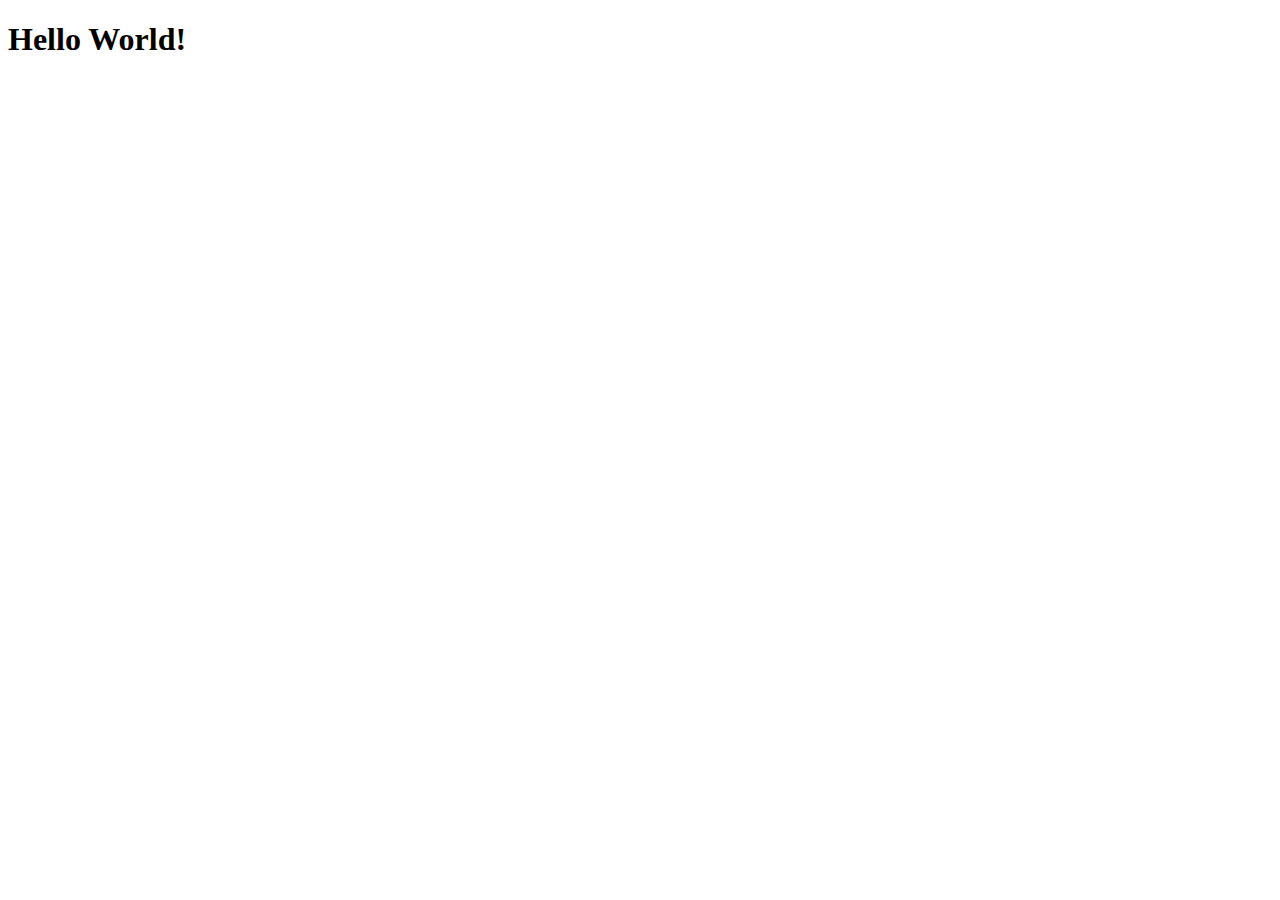
==== index.html @ 60cd67ea "commit pertama bikin sesuai WPU" ====
<!DOCTYPE html>
<html lang="en">
<head>
    <meta charset="UTF-8">
    <meta name="viewport" content="width=device-width, initial-scale=1.0">
    <title>Coba Git Remote</title>
</head>
<body>
    <h1>Hello World!</h1>
</body>
</html>
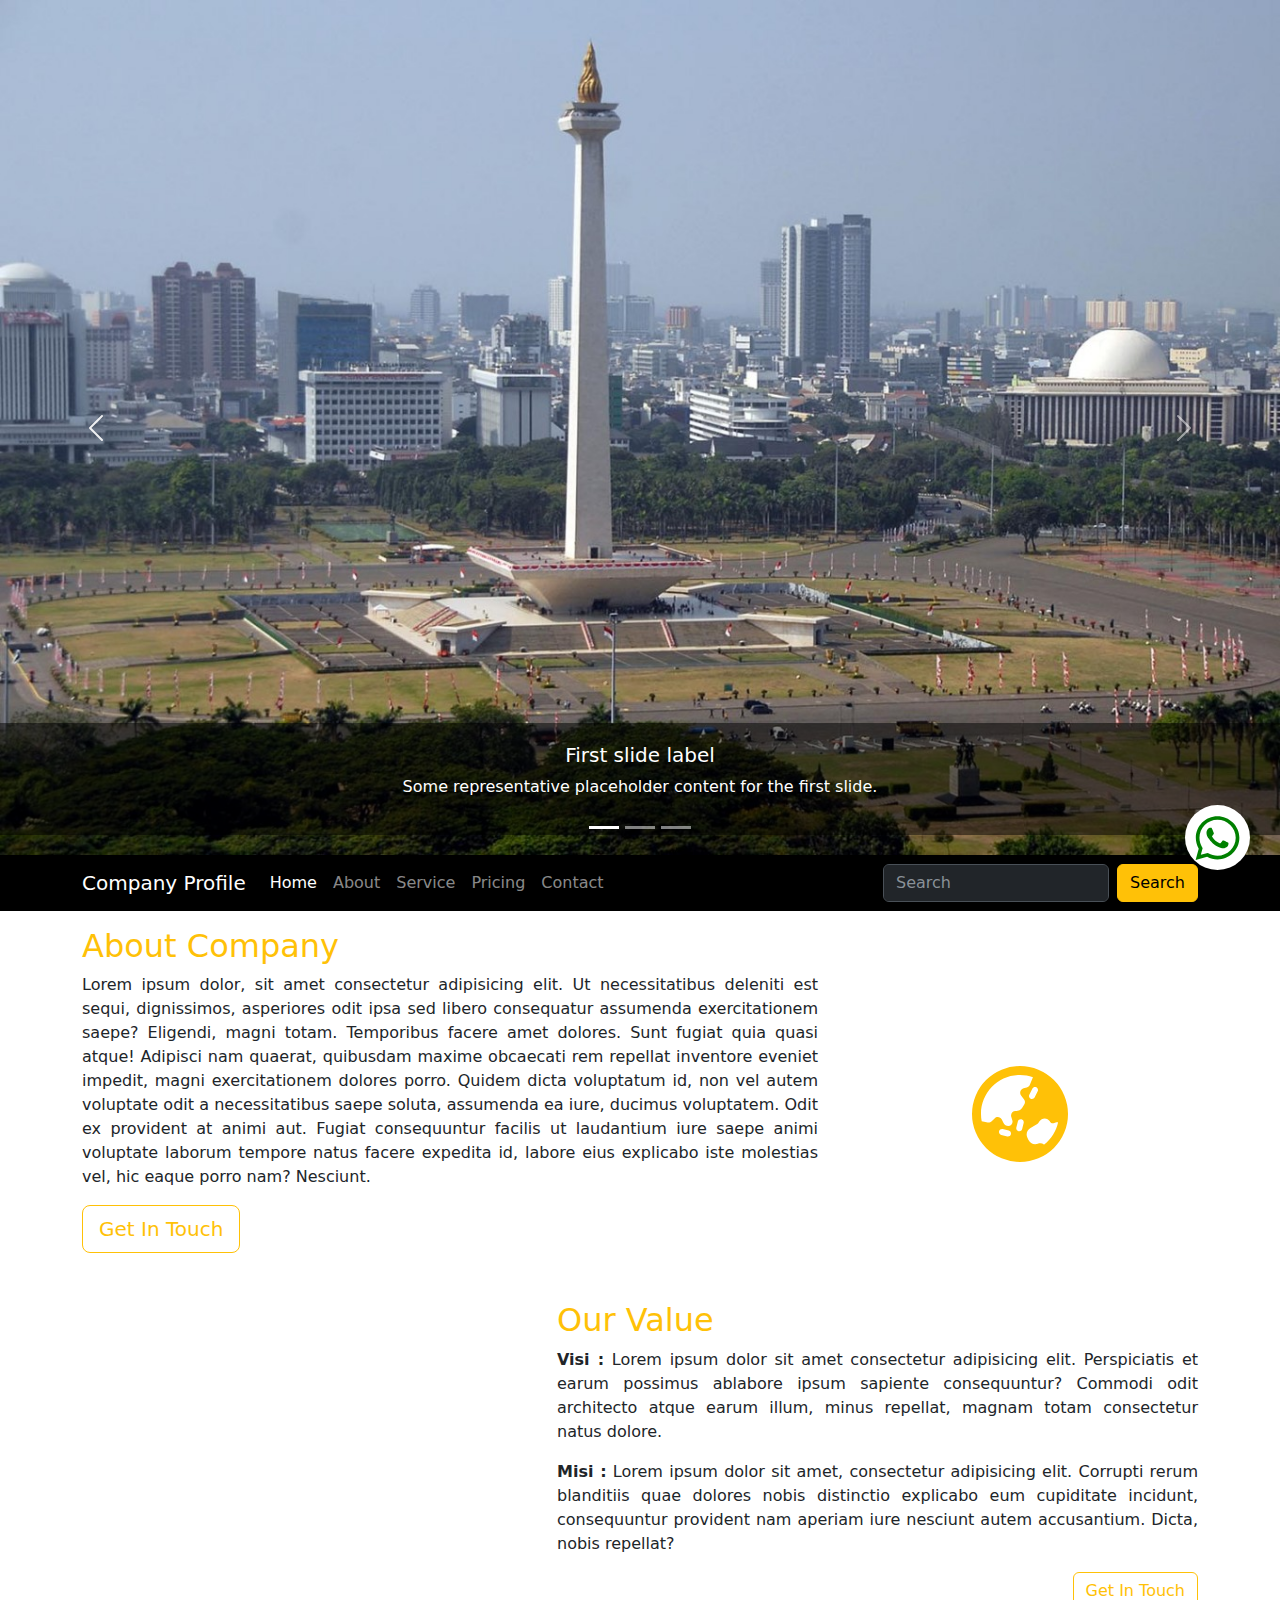
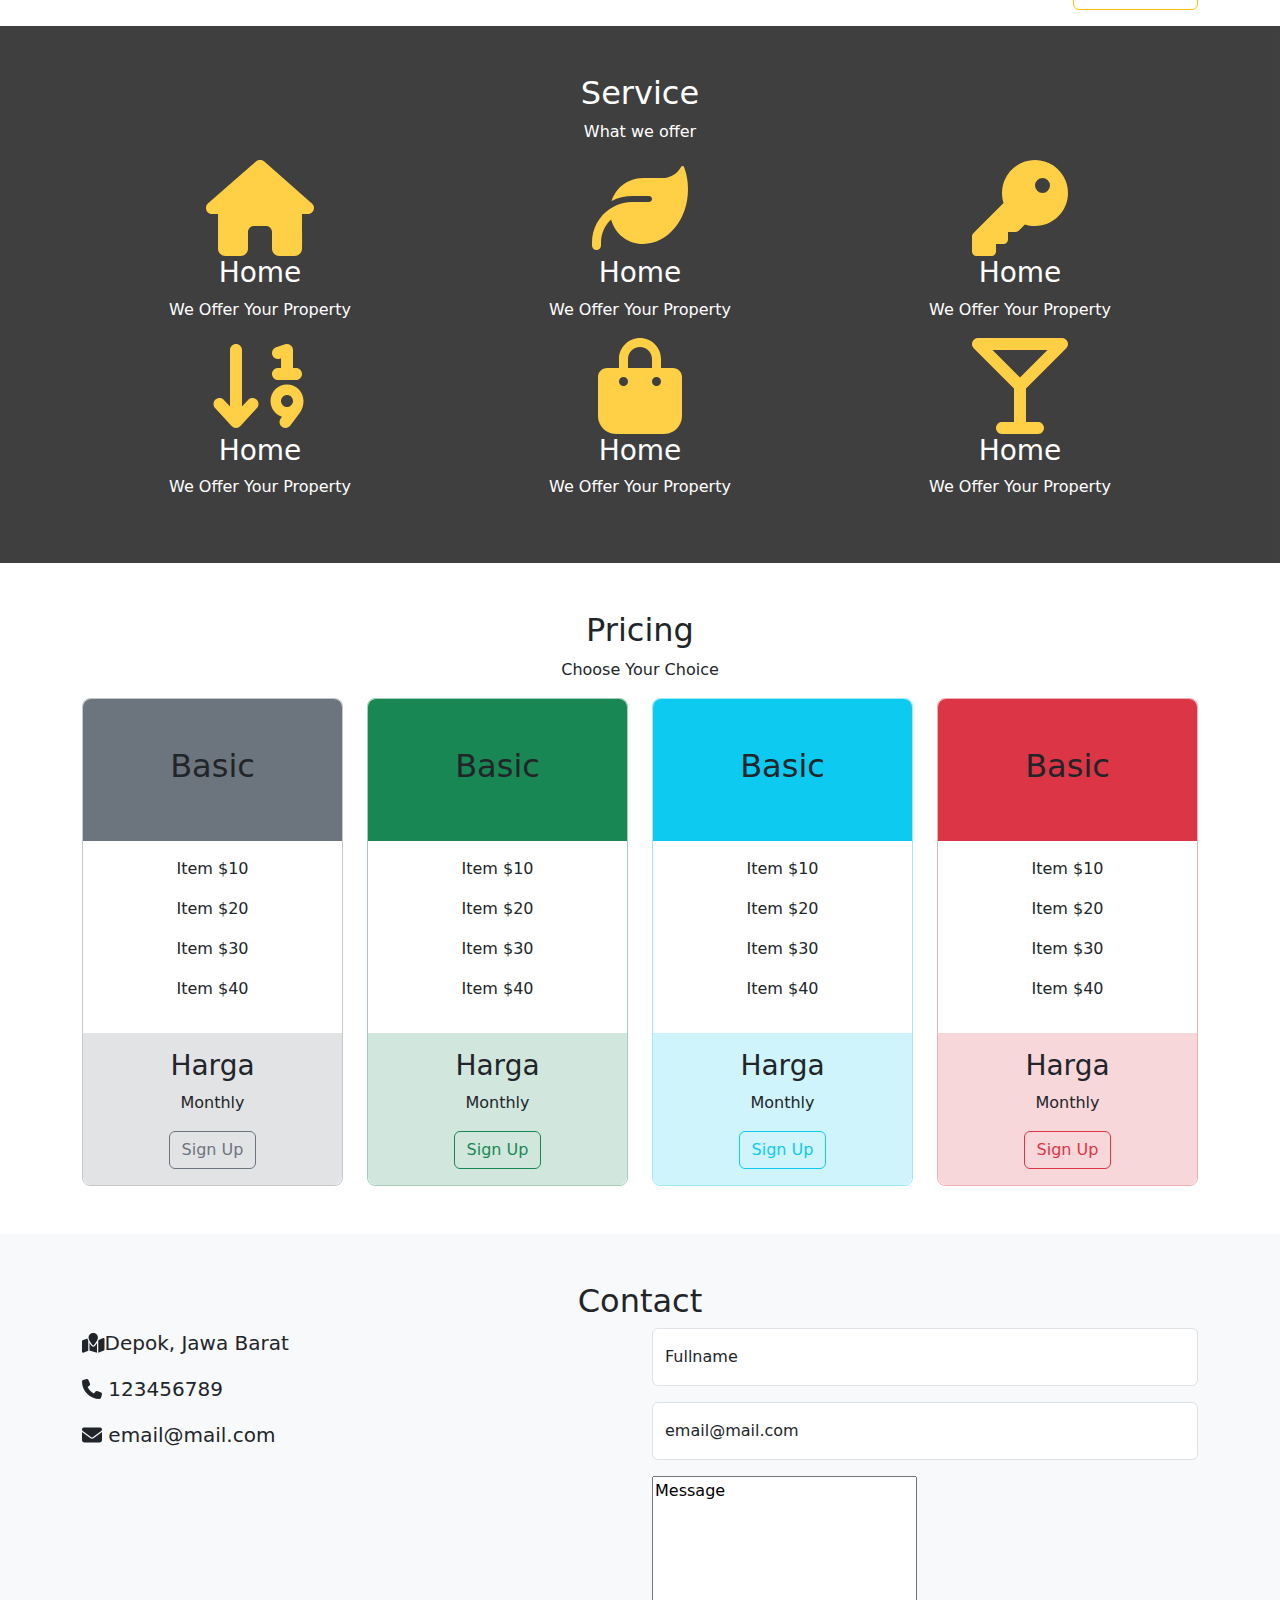
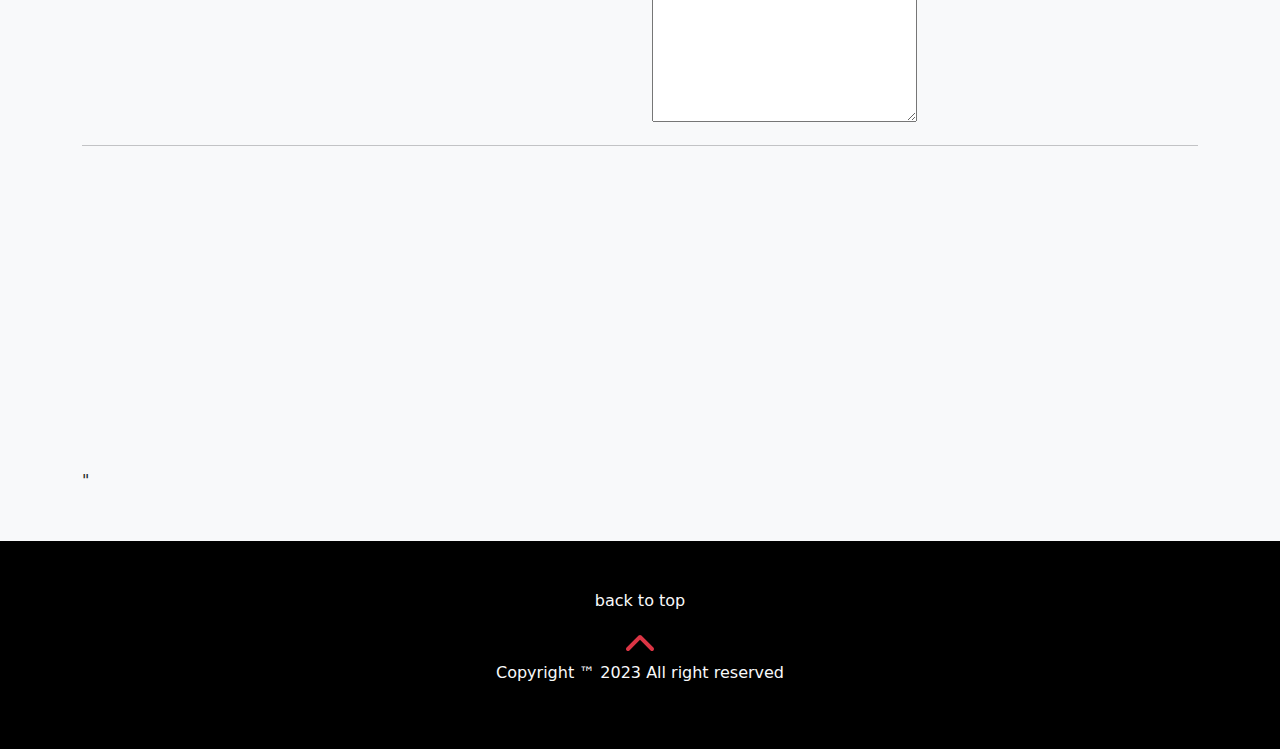
==== commit e46e8a20: "push ganti index.html jadi project 1 di IHT" ====
--- a/index.html
+++ b/index.html
@@ -1,11 +1,382 @@
 <!DOCTYPE html>
 <html lang="en">
+
 <head>
     <meta charset="UTF-8">
     <meta name="viewport" content="width=device-width, initial-scale=1.0">
-    <title>Coba Git Remote</title>
+    <title>Company Profile</title>
+
+    <link rel="shortcup icon" href="img/RC.png" type="image/x-icon">
+
+    <!-- CSS Bootstap -->
+    <link rel="stylesheet" href="css/bootstrap.min.css">
+
+    <!-- CSS Fontawesome -->
+    <link rel="stylesheet" href="css/all.min.css">
+
+    <!-- CSS Manual -->
+    <link rel="stylesheet" href="css/style.css">
+
 </head>
+
 <body>
-    <h1>Hello World!</h1>
+    <!-- Header -->
+    <header id="header"></header>
+    <div id="carouselExampleCaptions" class="carousel slide">
+        <div class="carousel-indicators">
+            <button type="button" data-bs-target="#carouselExampleCaptions" data-bs-slide-to="0" class="active"
+                aria-current="true" aria-label="Slide 1"></button>
+            <button type="button" data-bs-target="#carouselExampleCaptions" data-bs-slide-to="1"
+                aria-label="Slide 2"></button>
+            <button type="button" data-bs-target="#carouselExampleCaptions" data-bs-slide-to="2"
+                aria-label="Slide 3"></button>
+        </div>
+        <div class="carousel-inner">
+            <div class="carousel-item active">
+                <img src="img/1.jpg" class="d-block w-100" alt="Slide Pertama">
+                <div class="carousel-caption d-none d-md-block">
+                    <h5>First slide label</h5>
+                    <p>Some representative placeholder content for the first slide.</p>
+                </div>
+            </div>
+            <div class="carousel-item">
+                <img src="img/2.jpg" class="d-block w-100" alt="Slide Kedua">
+                <div class="carousel-caption d-none d-md-block">
+                    <h5>Second slide label</h5>
+                    <p>Some representative placeholder content for the second slide.</p>
+                </div>
+            </div>
+            <div class="carousel-item">
+                <img src="img/3.jpg" class="d-block w-100" alt="Slide Ketiga">
+                <div class="carousel-caption d-none d-md-block">
+                    <h5>Third slide label</h5>
+                    <p>Some representative placeholder content for the third slide.</p>
+                </div>
+            </div>
+        </div>
+        <button class="carousel-control-prev" type="button" data-bs-target="#carouselExampleCaptions"
+            data-bs-slide="prev">
+            <span class="carousel-control-prev-icon" aria-hidden="true"></span>
+            <span class="visually-hidden">Previous</span>
+        </button>
+        <button class="carousel-control-next" type="button" data-bs-target="#carouselExampleCaptions"
+            data-bs-slide="next">
+            <span class="carousel-control-next-icon" aria-hidden="true"></span>
+            <span class="visually-hidden">Next</span>
+        </button>
+    </div>
+    <!-- End Header -->
+
+    <!-- Navbar -->
+    <nav class="navbar navbar-expand-lg bg-black sticky-top" data-bs-theme="dark">
+        <div class="container">
+            <a class="navbar-brand" href="#">Company Profile</a>
+            <button class="navbar-toggler" type="button" data-bs-toggle="collapse"
+                data-bs-target="#navbarSupportedContent" aria-controls="navbarSupportedContent" aria-expanded="false"
+                aria-label="Toggle navigation">
+                <span class="navbar-toggler-icon"></span>
+            </button>
+            <div class="collapse navbar-collapse" id="navbarSupportedContent">
+                <ul class="navbar-nav me-auto mb-2 mb-lg-0">
+                    <li class="nav-item">
+                        <a class="nav-link active" aria-current="page" href="#">Home</a>
+                    </li>
+                    <li class="nav-item">
+                        <a class="nav-link" href="#about">About</a>
+                    </li>
+                    <li class="nav-item">
+                        <a class="nav-link" href="#service">Service</a>
+                    </li>
+                    <li class="nav-item">
+                        <a class="nav-link" href="#pricing">Pricing</a>
+                    </li>
+                    <li class="nav-item">
+                        <a class="nav-link" href="#">Contact</a>
+                    </li>
+                    <!-- <li class="nav-item dropdown">
+                        <a class="nav-link dropdown-toggle" href="#" role="button" data-bs-toggle="dropdown"
+                            aria-expanded="false">
+                            Dropdown
+                        </a>
+                        <ul class="dropdown-menu">
+                            <li><a class="dropdown-item" href="#">Action</a></li>
+                            <li><a class="dropdown-item" href="#">Another action</a></li>
+                            <li>
+                                <hr class="dropdown-divider">
+                            </li>
+                            <li><a class="dropdown-item" href="#">Something else here</a></li>
+                        </ul>
+                    </li>
+                    <li class="nav-item">
+                        <a class="nav-link disabled">Disabled</a>
+                    </li> -->
+                </ul>
+                <form class="d-flex" role="search">
+                    <input class="form-control me-2" type="search" placeholder="Search" aria-label="Search">
+                    <button class="btn btn-warning" type="submit">Search</button>
+                </form>
+            </div>
+        </div>
+    </nav>
+    <!-- End Navbar -->
+
+    <!-- About -->
+    <section id="about" class="container py-3">
+        <div class="row align-items-center">
+            <div class="col-md-8">
+                <h2 class="text-warning">About Company</h2>
+                <p class="text-justify">
+                    Lorem ipsum dolor, sit amet consectetur adipisicing elit. Ut necessitatibus deleniti est sequi,
+                    dignissimos, asperiores odit ipsa sed libero consequatur assumenda exercitationem saepe? Eligendi,
+                    magni totam. Temporibus facere amet dolores. Sunt fugiat quia quasi atque! Adipisci nam quaerat,
+                    quibusdam maxime obcaecati rem repellat inventore eveniet impedit, magni exercitationem dolores
+                    porro. Quidem dicta voluptatum id, non vel autem voluptate odit a necessitatibus saepe soluta,
+                    assumenda ea iure, ducimus voluptatem. Odit ex provident at animi aut. Fugiat consequuntur facilis
+                    ut laudantium iure saepe animi voluptate laborum tempore natus facere expedita id, labore eius
+                    explicabo iste molestias vel, hic eaque porro nam? Nesciunt.
+                </p>
+                <button class="btn btn-outline-warning btn-lg mb-5">Get In Touch</button>
+            </div>
+            <div class="col-md text-center">
+                <i class="fa-solid fa-globe-asia fa-6x text-warning"></i>
+            </div>
+        </div>
+        <div class="row">
+            <div class="col-md">
+                <iframe width="100%" height="300" src="https://www.youtube.com/embed/mEL6vm1bujc"
+                    title="YouTube video player" frameborder="0"
+                    allow="accelerometer; autoplay; clipboard-write; encrypted-media; gyroscope; picture-in-picture; web-share"
+                    allowfullscreen>
+                </iframe>
+            </div>
+            <div class="col-md-7">
+                <h2 class="text-warning">Our Value</h2>
+                <p class="text-justify">
+                    <b>Visi :</b> Lorem ipsum dolor sit amet consectetur adipisicing elit. Perspiciatis et earum
+                    possimus
+                    ablabore ipsum sapiente consequuntur? Commodi odit architecto atque earum illum, minus repellat,
+                    magnam totam consectetur natus dolore.
+                </p>
+                <p class="text-justify">
+                    <b>Misi :</b> Lorem ipsum dolor sit amet, consectetur adipisicing elit. Corrupti rerum blanditiis
+                    quae
+                    dolores nobis
+                    distinctio explicabo eum cupiditate incidunt, consequuntur provident nam aperiam iure nesciunt autem
+                    accusantium. Dicta, nobis repellat?
+                </p>
+                <button class="btn btn-outline-warning float-end">Get In Touch</button>
+            </div>
+        </div>
+    </section>
+    <!-- End About -->
+
+    <!-- Service -->
+    <section id="service">
+        <div class="container-fluid py-5 bg-black opacity-75 text-white">
+            <div class="container text-center">
+                <h2>Service</h2>
+                <p>What we offer</p>
+                <div class="row">
+                    <div class="col-md">
+                        <i class="fa-solid fa-house fa-6x text-warning"></i>
+                        <h3>Home</h3>
+                        <p>We Offer Your Property</p>
+                    </div>
+                    <div class="col-md">
+                        <i class="fa-solid fa-leaf fa-6x text-warning"></i>
+                        <h3>Home</h3>
+                        <p>We Offer Your Property</p>
+                    </div>
+                    <div class="col-md">
+                        <i class="fa-solid fa-key fa-6x text-warning"></i>
+                        <h3>Home</h3>
+                        <p>We Offer Your Property</p>
+                    </div>
+                </div>
+                <div class="row">
+                    <div class="col-md">
+                        <i class="fa-solid fa-arrow-down-1-9 fa-6x text-warning"></i>
+                        <h3>Home</h3>
+                        <p>We Offer Your Property</p>
+                    </div>
+                    <div class="col-md">
+                        <i class="fa-solid fa-bag-shopping fa-6x text-warning"></i>
+                        <h3>Home</h3>
+                        <p>We Offer Your Property</p>
+                    </div>
+                    <div class="col-md">
+                        <i class="fa-solid fa-glass-martini fa-6x text-warning"></i>
+                        <h3>Home</h3>
+                        <p>We Offer Your Property</p>
+                    </div>
+                </div>
+            </div>
+        </div>
+    </section>
+    <!-- End service -->
+
+    <!-- Pricing -->
+    <section id="pricing" class="container py-5 text-center">
+        <h2>Pricing</h2>
+        <p>Choose Your Choice</p>
+        <div class="row">
+            <div class="col-md">
+                <div class="border border-secondary-subtle border-1 rounded-3">
+                    <div class="py-5 bg-secondary rounded-top-3">
+                        <h2>Basic</h2>
+                    </div>
+                    <div class="py-3">
+                        <p>Item $10</p>
+                        <p>Item $20</p>
+                        <p>Item $30</p>
+                        <p>Item $40</p>
+                    </div>
+                    <div class="py-3 bg-secondary-subtle rounded-bottom-3">
+                        <h3>Harga</h3>
+                        <p>Monthly</p>
+                        <button class="btn btn-outline-secondary">Sign Up</button>
+                    </div>
+                </div>
+            </div>
+            <div class="col-md">
+                <div class="border border-success-subtle border-1 rounded-3">
+                    <div class="py-5 bg-success rounded-top-3">
+                        <h2>Basic</h2>
+                    </div>
+                    <div class="py-3">
+                        <p>Item $10</p>
+                        <p>Item $20</p>
+                        <p>Item $30</p>
+                        <p>Item $40</p>
+                    </div>
+                    <div class="py-3 bg-success-subtle rounded-bottom-3">
+                        <h3>Harga</h3>
+                        <p>Monthly</p>
+                        <button class="btn btn-outline-success">Sign Up</button>
+                    </div>
+                </div>
+            </div>
+            <div class="col-md">
+                <div class="border border-info-subtle border-1 rounded-3">
+                    <div class="py-5 bg-info rounded-top-3">
+                        <h2>Basic</h2>
+                    </div>
+                    <div class="py-3">
+                        <p>Item $10</p>
+                        <p>Item $20</p>
+                        <p>Item $30</p>
+                        <p>Item $40</p>
+                    </div>
+                    <div class="py-3 bg-info-subtle rounded-bottom-3">
+                        <h3>Harga</h3>
+                        <p>Monthly</p>
+                        <button class="btn btn-outline-info">Sign Up</button>
+                    </div>
+                </div>
+            </div>
+            <div class="col-md">
+                <div class="border border-danger-subtle border-1 rounded-3">
+                    <div class="py-5 bg-danger rounded-top-3">
+                        <h2>Basic</h2>
+                    </div>
+                    <div class="py-3">
+                        <p>Item $10</p>
+                        <p>Item $20</p>
+                        <p>Item $30</p>
+                        <p>Item $40</p>
+                    </div>
+                    <div class="py-3 bg-danger-subtle rounded-bottom-3">
+                        <h3>Harga</h3>
+                        <p>Monthly</p>
+                        <button class="btn btn-outline-danger">Sign Up</button>
+                    </div>
+                </div>
+            </div>
+        </div>
+    </section>
+    <!-- End Pricing -->
+
+    <!-- Contact -->
+    <section id="contact" class="container-fluid py-5 bg-body-tertiary">
+        <div class="container">
+            <h2 class="text-center">Contact</h2>
+            <div class="row">
+                <div class="col-md fs-5">
+                    <p><i class="fa-solid fa-map-location fa-1x"></i>Depok, Jawa Barat</p>
+                    <p>
+                        <i class="fa-solid fa-phone fa-1x"></i>
+                        123456789
+                    </p>
+                    <p>
+                        <i class="fa-solid fa-envelope fa-1x"></i>
+                        email@mail.com
+                    </p>
+                    <!-- <div class="form-floating mb-3">
+                        <input type="text" name="fullname" id="fullname" placeholder="Fullname" class="form-control">
+                        <label for="fullname">fullname</label>
+                    </div> -->
+                </div>
+                <div class="col-md">
+                    <div class="row">
+                        <div class="col">
+                            <div class="form-floating mb-3">
+                                <input type="text" name="fullname" id="fullname" placeholder="fullname"
+                                    class="form-control">
+                                <label for="fullname">Fullname</label>
+                            </div>
+                        </div>
+                    </div>
+                
+                    <div class="col">
+                        <div class="form-floating mb-3">
+                            <input type="email" name="email" id="email" placeholder="-" class="form-control">
+                            <label for="email">email@mail.com</label>
+                        </div>
+                    </div>
+                    <textarea name="message" id="message" cols="30" rows="10" placeholder="message">Message</textarea>
+                </div>  
+            </div>
+            <hr>
+            <iframe
+                src="https://www.google.com/maps/embed?pb=!1m18!1m12!1m3!1d3966.813756371067!2d106.83917347473671!3d-6.15569319383144!2m3!1f0!2f0!3f0!3m2!1i1024!2i768!4f13.1!3m3!1m2!1s0x2e69f5eac092e3eb%3A0xbaab03d1e07d43be!2sBadan%20Meteorologi%20Klimatologi%20dan%20Geofisika%20Indonesia!5e0!3m2!1sen!2sid!4v1688972581358!5m2!1sen!2sid"
+                width="100%" height="300" style="border:0;" allowfullscreen="" loading="lazy"
+                referrerpolicy="no-referrer-when-downgrade"></iframe>"
+        </div>
+
+    </section>
+    <!-- End Contact -->
+
+    <!-- Icon WA -->
+    <a href="https://wa.me/6281280427084" target="_blank" class="icon-wa">
+        <i class="fa-brands fa-whatsapp"></i>
+    </a>
+
+    <!-- End Icon WA -->
+
+    <!-- Footer -->
+    <footer id="footer" class="container-fluid bg-black text-light py-5 text-center">
+        <p>back to top</p>
+        <a href="#header">
+            <i class="fa-solid fa-chevron-up fa-2xl text-danger"></i>
+        </a>
+        <p>Copyright &trade; 2023 All right reserved</p>
+    </footer>
+    <!-- End Footer -->
+
+    <!-- JS Query -->
+    <script src="js/jquery.min.js"></script>
+
+    <!-- JS Bootstap -->
+    <script src="js/bootstrap.bundle.min.js"></script>
+
+    <!-- JS Fontawesome -->
+    <script src="js/all.min.js"></script>
+
+
+
+
+    <link rel="stylesheet" href="">
+
 </body>
+
 </html>--- a/css/all.min.css
+++ b/css/all.min.css
@@ -0,0 +1,9 @@
+/*!
+ * Font Awesome Free 6.4.0 by @fontawesome - https://fontawesome.com
+ * License - https://fontawesome.com/license/free (Icons: CC BY 4.0, Fonts: SIL OFL 1.1, Code: MIT License)
+ * Copyright 2023 Fonticons, Inc.
+ */
+.fa{font-family:var(--fa-style-family,"Font Awesome 6 Free");font-weight:var(--fa-style,900)}.fa,.fa-brands,.fa-classic,.fa-regular,.fa-sharp,.fa-solid,.fab,.far,.fas{-moz-osx-font-smoothing:grayscale;-webkit-font-smoothing:antialiased;display:var(--fa-display,inline-block);font-style:normal;font-variant:normal;line-height:1;text-rendering:auto}.fa-classic,.fa-regular,.fa-solid,.far,.fas{font-family:"Font Awesome 6 Free"}.fa-brands,.fab{font-family:"Font Awesome 6 Brands"}.fa-1x{font-size:1em}.fa-2x{font-size:2em}.fa-3x{font-size:3em}.fa-4x{font-size:4em}.fa-5x{font-size:5em}.fa-6x{font-size:6em}.fa-7x{font-size:7em}.fa-8x{font-size:8em}.fa-9x{font-size:9em}.fa-10x{font-size:10em}.fa-2xs{font-size:.625em;line-height:.1em;vertical-align:.225em}.fa-xs{font-size:.75em;line-height:.08333em;vertical-align:.125em}.fa-sm{font-size:.875em;line-height:.07143em;vertical-align:.05357em}.fa-lg{font-size:1.25em;line-height:.05em;vertical-align:-.075em}.fa-xl{font-size:1.5em;line-height:.04167em;vertical-align:-.125em}.fa-2xl{font-size:2em;line-height:.03125em;vertical-align:-.1875em}.fa-fw{text-align:center;width:1.25em}.fa-ul{list-style-type:none;margin-left:var(--fa-li-margin,2.5em);padding-left:0}.fa-ul>li{position:relative}.fa-li{left:calc(var(--fa-li-width, 2em)*-1);position:absolute;text-align:center;width:var(--fa-li-width,2em);line-height:inherit}.fa-border{border-radius:var(--fa-border-radius,.1em);border:var(--fa-border-width,.08em) var(--fa-border-style,solid) var(--fa-border-color,#eee);padding:var(--fa-border-padding,.2em .25em .15em)}.fa-pull-left{float:left;margin-right:var(--fa-pull-margin,.3em)}.fa-pull-right{float:right;margin-left:var(--fa-pull-margin,.3em)}.fa-beat{-webkit-animation-name:fa-beat;animation-name:fa-beat;-webkit-animation-delay:var(--fa-animation-delay,0s);animation-delay:var(--fa-animation-delay,0s);-webkit-animation-direction:var(--fa-animation-direction,normal);animation-direction:var(--fa-animation-direction,normal);-webkit-animation-duration:var(--fa-animation-duration,1s);animation-duration:var(--fa-animation-duration,1s);-webkit-animation-iteration-count:var(--fa-animation-iteration-count,infinite);animation-iteration-count:var(--fa-animation-iteration-count,infinite);-webkit-animation-timing-function:var(--fa-animation-timing,ease-in-out);animation-timing-function:var(--fa-animation-timing,ease-in-out)}.fa-bounce{-webkit-animation-name:fa-bounce;animation-name:fa-bounce;-webkit-animation-delay:var(--fa-animation-delay,0s);animation-delay:var(--fa-animation-delay,0s);-webkit-animation-direction:var(--fa-animation-direction,normal);animation-direction:var(--fa-animation-direction,normal);-webkit-animation-duration:var(--fa-animation-duration,1s);animation-duration:var(--fa-animation-duration,1s);-webkit-animation-iteration-count:var(--fa-animation-iteration-count,infinite);animation-iteration-count:var(--fa-animation-iteration-count,infinite);-webkit-animation-timing-function:var(--fa-animation-timing,cubic-bezier(.28,.84,.42,1));animation-timing-function:var(--fa-animation-timing,cubic-bezier(.28,.84,.42,1))}.fa-fade{-webkit-animation-name:fa-fade;animation-name:fa-fade;-webkit-animation-iteration-count:var(--fa-animation-iteration-count,infinite);animation-iteration-count:var(--fa-animation-iteration-count,infinite);-webkit-animation-timing-function:var(--fa-animation-timing,cubic-bezier(.4,0,.6,1));animation-timing-function:var(--fa-animation-timing,cubic-bezier(.4,0,.6,1))}.fa-beat-fade,.fa-fade{-webkit-animation-delay:var(--fa-animation-delay,0s);animation-delay:var(--fa-animation-delay,0s);-webkit-animation-direction:var(--fa-animation-direction,normal);animation-direction:var(--fa-animation-direction,normal);-webkit-animation-duration:var(--fa-animation-duration,1s);animation-duration:var(--fa-animation-duration,1s)}.fa-beat-fade{-webkit-animation-name:fa-beat-fade;animation-name:fa-beat-fade;-webkit-animation-iteration-count:var(--fa-animation-iteration-count,infinite);animation-iteration-count:var(--fa-animation-iteration-count,infinite);-webkit-animation-timing-function:var(--fa-animation-timing,cubic-bezier(.4,0,.6,1));animation-timing-function:var(--fa-animation-timing,cubic-bezier(.4,0,.6,1))}.fa-flip{-webkit-animation-name:fa-flip;animation-name:fa-flip;-webkit-animation-delay:var(--fa-animation-delay,0s);animation-delay:var(--fa-animation-delay,0s);-webkit-animation-direction:var(--fa-animation-direction,normal);animation-direction:var(--fa-animation-direction,normal);-webkit-animation-duration:var(--fa-animation-duration,1s);animation-duration:var(--fa-animation-duration,1s);-webkit-animation-iteration-count:var(--fa-animation-iteration-count,infinite);animation-iteration-count:var(--fa-animation-iteration-count,infinite);-webkit-animation-timing-function:var(--fa-animation-timing,ease-in-out);animation-timing-function:var(--fa-animation-timing,ease-in-out)}.fa-shake{-webkit-animation-name:fa-shake;animation-name:fa-shake;-webkit-animation-duration:var(--fa-animation-duration,1s);animation-duration:var(--fa-animation-duration,1s);-webkit-animation-iteration-count:var(--fa-animation-iteration-count,infinite);animation-iteration-count:var(--fa-animation-iteration-count,infinite);-webkit-animation-timing-function:var(--fa-animation-timing,linear);animation-timing-function:var(--fa-animation-timing,linear)}.fa-shake,.fa-spin{-webkit-animation-delay:var(--fa-animation-delay,0s);animation-delay:var(--fa-animation-delay,0s);-webkit-animation-direction:var(--fa-animation-direction,normal);animation-direction:var(--fa-animation-direction,normal)}.fa-spin{-webkit-animation-name:fa-spin;animation-name:fa-spin;-webkit-animation-duration:var(--fa-animation-duration,2s);animation-duration:var(--fa-animation-duration,2s);-webkit-animation-iteration-count:var(--fa-animation-iteration-count,infinite);animation-iteration-count:var(--fa-animation-iteration-count,infinite);-webkit-animation-timing-function:var(--fa-animation-timing,linear);animation-timing-function:var(--fa-animation-timing,linear)}.fa-spin-reverse{--fa-animation-direction:reverse}.fa-pulse,.fa-spin-pulse{-webkit-animation-name:fa-spin;animation-name:fa-spin;-webkit-animation-direction:var(--fa-animation-direction,normal);animation-direction:var(--fa-animation-direction,normal);-webkit-animation-duration:var(--fa-animation-duration,1s);animation-duration:var(--fa-animation-duration,1s);-webkit-animation-iteration-count:var(--fa-animation-iteration-count,infinite);animation-iteration-count:var(--fa-animation-iteration-count,infinite);-webkit-animation-timing-function:var(--fa-animation-timing,steps(8));animation-timing-function:var(--fa-animation-timing,steps(8))}@media (prefers-reduced-motion:reduce){.fa-beat,.fa-beat-fade,.fa-bounce,.fa-fade,.fa-flip,.fa-pulse,.fa-shake,.fa-spin,.fa-spin-pulse{-webkit-animation-delay:-1ms;animation-delay:-1ms;-webkit-animation-duration:1ms;animation-duration:1ms;-webkit-animation-iteration-count:1;animation-iteration-count:1;-webkit-transition-delay:0s;transition-delay:0s;-webkit-transition-duration:0s;transition-duration:0s}}@-webkit-keyframes fa-beat{0%,90%{-webkit-transform:scale(1);transform:scale(1)}45%{-webkit-transform:scale(var(--fa-beat-scale,1.25));transform:scale(var(--fa-beat-scale,1.25))}}@keyframes fa-beat{0%,90%{-webkit-transform:scale(1);transform:scale(1)}45%{-webkit-transform:scale(var(--fa-beat-scale,1.25));transform:scale(var(--fa-beat-scale,1.25))}}@-webkit-keyframes fa-bounce{0%{-webkit-transform:scale(1) translateY(0);transform:scale(1) translateY(0)}10%{-webkit-transform:scale(var(--fa-bounce-start-scale-x,1.1),var(--fa-bounce-start-scale-y,.9)) translateY(0);transform:scale(var(--fa-bounce-start-scale-x,1.1),var(--fa-bounce-start-scale-y,.9)) translateY(0)}30%{-webkit-transform:scale(var(--fa-bounce-jump-scale-x,.9),var(--fa-bounce-jump-scale-y,1.1)) translateY(var(--fa-bounce-height,-.5em));transform:scale(var(--fa-bounce-jump-scale-x,.9),var(--fa-bounce-jump-scale-y,1.1)) translateY(var(--fa-bounce-height,-.5em))}50%{-webkit-transform:scale(var(--fa-bounce-land-scale-x,1.05),var(--fa-bounce-land-scale-y,.95)) translateY(0);transform:scale(var(--fa-bounce-land-scale-x,1.05),var(--fa-bounce-land-scale-y,.95)) translateY(0)}57%{-webkit-transform:scale(1) translateY(var(--fa-bounce-rebound,-.125em));transform:scale(1) translateY(var(--fa-bounce-rebound,-.125em))}64%{-webkit-transform:scale(1) translateY(0);transform:scale(1) translateY(0)}to{-webkit-transform:scale(1) translateY(0);transform:scale(1) translateY(0)}}@keyframes fa-bounce{0%{-webkit-transform:scale(1) translateY(0);transform:scale(1) translateY(0)}10%{-webkit-transform:scale(var(--fa-bounce-start-scale-x,1.1),var(--fa-bounce-start-scale-y,.9)) translateY(0);transform:scale(var(--fa-bounce-start-scale-x,1.1),var(--fa-bounce-start-scale-y,.9)) translateY(0)}30%{-webkit-transform:scale(var(--fa-bounce-jump-scale-x,.9),var(--fa-bounce-jump-scale-y,1.1)) translateY(var(--fa-bounce-height,-.5em));transform:scale(var(--fa-bounce-jump-scale-x,.9),var(--fa-bounce-jump-scale-y,1.1)) translateY(var(--fa-bounce-height,-.5em))}50%{-webkit-transform:scale(var(--fa-bounce-land-scale-x,1.05),var(--fa-bounce-land-scale-y,.95)) translateY(0);transform:scale(var(--fa-bounce-land-scale-x,1.05),var(--fa-bounce-land-scale-y,.95)) translateY(0)}57%{-webkit-transform:scale(1) translateY(var(--fa-bounce-rebound,-.125em));transform:scale(1) translateY(var(--fa-bounce-rebound,-.125em))}64%{-webkit-transform:scale(1) translateY(0);transform:scale(1) translateY(0)}to{-webkit-transform:scale(1) translateY(0);transform:scale(1) translateY(0)}}@-webkit-keyframes fa-fade{50%{opacity:var(--fa-fade-opacity,.4)}}@keyframes fa-fade{50%{opacity:var(--fa-fade-opacity,.4)}}@-webkit-keyframes fa-beat-fade{0%,to{opacity:var(--fa-beat-fade-opacity,.4);-webkit-transform:scale(1);transform:scale(1)}50%{opacity:1;-webkit-transform:scale(var(--fa-beat-fade-scale,1.125));transform:scale(var(--fa-beat-fade-scale,1.125))}}@keyframes fa-beat-fade{0%,to{opacity:var(--fa-beat-fade-opacity,.4);-webkit-transform:scale(1);transform:scale(1)}50%{opacity:1;-webkit-transform:scale(var(--fa-beat-fade-scale,1.125));transform:scale(var(--fa-beat-fade-scale,1.125))}}@-webkit-keyframes fa-flip{50%{-webkit-transform:rotate3d(var(--fa-flip-x,0),var(--fa-flip-y,1),var(--fa-flip-z,0),var(--fa-flip-angle,-180deg));transform:rotate3d(var(--fa-flip-x,0),var(--fa-flip-y,1),var(--fa-flip-z,0),var(--fa-flip-angle,-180deg))}}@keyframes fa-flip{50%{-webkit-transform:rotate3d(var(--fa-flip-x,0),var(--fa-flip-y,1),var(--fa-flip-z,0),var(--fa-flip-angle,-180deg));transform:rotate3d(var(--fa-flip-x,0),var(--fa-flip-y,1),var(--fa-flip-z,0),var(--fa-flip-angle,-180deg))}}@-webkit-keyframes fa-shake{0%{-webkit-transform:rotate(-15deg);transform:rotate(-15deg)}4%{-webkit-transform:rotate(15deg);transform:rotate(15deg)}8%,24%{-webkit-transform:rotate(-18deg);transform:rotate(-18deg)}12%,28%{-webkit-transform:rotate(18deg);transform:rotate(18deg)}16%{-webkit-transform:rotate(-22deg);transform:rotate(-22deg)}20%{-webkit-transform:rotate(22deg);transform:rotate(22deg)}32%{-webkit-transform:rotate(-12deg);transform:rotate(-12deg)}36%{-webkit-transform:rotate(12deg);transform:rotate(12deg)}40%,to{-webkit-transform:rotate(0deg);transform:rotate(0deg)}}@keyframes fa-shake{0%{-webkit-transform:rotate(-15deg);transform:rotate(-15deg)}4%{-webkit-transform:rotate(15deg);transform:rotate(15deg)}8%,24%{-webkit-transform:rotate(-18deg);transform:rotate(-18deg)}12%,28%{-webkit-transform:rotate(18deg);transform:rotate(18deg)}16%{-webkit-transform:rotate(-22deg);transform:rotate(-22deg)}20%{-webkit-transform:rotate(22deg);transform:rotate(22deg)}32%{-webkit-transform:rotate(-12deg);transform:rotate(-12deg)}36%{-webkit-transform:rotate(12deg);transform:rotate(12deg)}40%,to{-webkit-transform:rotate(0deg);transform:rotate(0deg)}}@-webkit-keyframes fa-spin{0%{-webkit-transform:rotate(0deg);transform:rotate(0deg)}to{-webkit-transform:rotate(1turn);transform:rotate(1turn)}}@keyframes fa-spin{0%{-webkit-transform:rotate(0deg);transform:rotate(0deg)}to{-webkit-transform:rotate(1turn);transform:rotate(1turn)}}.fa-rotate-90{-webkit-transform:rotate(90deg);transform:rotate(90deg)}.fa-rotate-180{-webkit-transform:rotate(180deg);transform:rotate(180deg)}.fa-rotate-270{-webkit-transform:rotate(270deg);transform:rotate(270deg)}.fa-flip-horizontal{-webkit-transform:scaleX(-1);transform:scaleX(-1)}.fa-flip-vertical{-webkit-transform:scaleY(-1);transform:scaleY(-1)}.fa-flip-both,.fa-flip-horizontal.fa-flip-vertical{-webkit-transform:scale(-1);transform:scale(-1)}.fa-rotate-by{-webkit-transform:rotate(var(--fa-rotate-angle,none));transform:rotate(var(--fa-rotate-angle,none))}.fa-stack{display:inline-block;height:2em;line-height:2em;position:relative;vertical-align:middle;width:2.5em}.fa-stack-1x,.fa-stack-2x{left:0;position:absolute;text-align:center;width:100%;z-index:var(--fa-stack-z-index,auto)}.fa-stack-1x{line-height:inherit}.fa-stack-2x{font-size:2em}.fa-inverse{color:var(--fa-inverse,#fff)}
+
+.fa-0:before{content:"\30"}.fa-1:before{content:"\31"}.fa-2:before{content:"\32"}.fa-3:before{content:"\33"}.fa-4:before{content:"\34"}.fa-5:before{content:"\35"}.fa-6:before{content:"\36"}.fa-7:before{content:"\37"}.fa-8:before{content:"\38"}.fa-9:before{content:"\39"}.fa-fill-drip:before{content:"\f576"}.fa-arrows-to-circle:before{content:"\e4bd"}.fa-chevron-circle-right:before,.fa-circle-chevron-right:before{content:"\f138"}.fa-at:before{content:"\40"}.fa-trash-alt:before,.fa-trash-can:before{content:"\f2ed"}.fa-text-height:before{content:"\f034"}.fa-user-times:before,.fa-user-xmark:before{content:"\f235"}.fa-stethoscope:before{content:"\f0f1"}.fa-comment-alt:before,.fa-message:before{content:"\f27a"}.fa-info:before{content:"\f129"}.fa-compress-alt:before,.fa-down-left-and-up-right-to-center:before{content:"\f422"}.fa-explosion:before{content:"\e4e9"}.fa-file-alt:before,.fa-file-lines:before,.fa-file-text:before{content:"\f15c"}.fa-wave-square:before{content:"\f83e"}.fa-ring:before{content:"\f70b"}.fa-building-un:before{content:"\e4d9"}.fa-dice-three:before{content:"\f527"}.fa-calendar-alt:before,.fa-calendar-days:before{content:"\f073"}.fa-anchor-circle-check:before{content:"\e4aa"}.fa-building-circle-arrow-right:before{content:"\e4d1"}.fa-volleyball-ball:before,.fa-volleyball:before{content:"\f45f"}.fa-arrows-up-to-line:before{content:"\e4c2"}.fa-sort-desc:before,.fa-sort-down:before{content:"\f0dd"}.fa-circle-minus:before,.fa-minus-circle:before{content:"\f056"}.fa-door-open:before{content:"\f52b"}.fa-right-from-bracket:before,.fa-sign-out-alt:before{content:"\f2f5"}.fa-atom:before{content:"\f5d2"}.fa-soap:before{content:"\e06e"}.fa-heart-music-camera-bolt:before,.fa-icons:before{content:"\f86d"}.fa-microphone-alt-slash:before,.fa-microphone-lines-slash:before{content:"\f539"}.fa-bridge-circle-check:before{content:"\e4c9"}.fa-pump-medical:before{content:"\e06a"}.fa-fingerprint:before{content:"\f577"}.fa-hand-point-right:before{content:"\f0a4"}.fa-magnifying-glass-location:before,.fa-search-location:before{content:"\f689"}.fa-forward-step:before,.fa-step-forward:before{content:"\f051"}.fa-face-smile-beam:before,.fa-smile-beam:before{content:"\f5b8"}.fa-flag-checkered:before{content:"\f11e"}.fa-football-ball:before,.fa-football:before{content:"\f44e"}.fa-school-circle-exclamation:before{content:"\e56c"}.fa-crop:before{content:"\f125"}.fa-angle-double-down:before,.fa-angles-down:before{content:"\f103"}.fa-users-rectangle:before{content:"\e594"}.fa-people-roof:before{content:"\e537"}.fa-people-line:before{content:"\e534"}.fa-beer-mug-empty:before,.fa-beer:before{content:"\f0fc"}.fa-diagram-predecessor:before{content:"\e477"}.fa-arrow-up-long:before,.fa-long-arrow-up:before{content:"\f176"}.fa-burn:before,.fa-fire-flame-simple:before{content:"\f46a"}.fa-male:before,.fa-person:before{content:"\f183"}.fa-laptop:before{content:"\f109"}.fa-file-csv:before{content:"\f6dd"}.fa-menorah:before{content:"\f676"}.fa-truck-plane:before{content:"\e58f"}.fa-record-vinyl:before{content:"\f8d9"}.fa-face-grin-stars:before,.fa-grin-stars:before{content:"\f587"}.fa-bong:before{content:"\f55c"}.fa-pastafarianism:before,.fa-spaghetti-monster-flying:before{content:"\f67b"}.fa-arrow-down-up-across-line:before{content:"\e4af"}.fa-spoon:before,.fa-utensil-spoon:before{content:"\f2e5"}.fa-jar-wheat:before{content:"\e517"}.fa-envelopes-bulk:before,.fa-mail-bulk:before{content:"\f674"}.fa-file-circle-exclamation:before{content:"\e4eb"}.fa-circle-h:before,.fa-hospital-symbol:before{content:"\f47e"}.fa-pager:before{content:"\f815"}.fa-address-book:before,.fa-contact-book:before{content:"\f2b9"}.fa-strikethrough:before{content:"\f0cc"}.fa-k:before{content:"\4b"}.fa-landmark-flag:before{content:"\e51c"}.fa-pencil-alt:before,.fa-pencil:before{content:"\f303"}.fa-backward:before{content:"\f04a"}.fa-caret-right:before{content:"\f0da"}.fa-comments:before{content:"\f086"}.fa-file-clipboard:before,.fa-paste:before{content:"\f0ea"}.fa-code-pull-request:before{content:"\e13c"}.fa-clipboard-list:before{content:"\f46d"}.fa-truck-loading:before,.fa-truck-ramp-box:before{content:"\f4de"}.fa-user-check:before{content:"\f4fc"}.fa-vial-virus:before{content:"\e597"}.fa-sheet-plastic:before{content:"\e571"}.fa-blog:before{content:"\f781"}.fa-user-ninja:before{content:"\f504"}.fa-person-arrow-up-from-line:before{content:"\e539"}.fa-scroll-torah:before,.fa-torah:before{content:"\f6a0"}.fa-broom-ball:before,.fa-quidditch-broom-ball:before,.fa-quidditch:before{content:"\f458"}.fa-toggle-off:before{content:"\f204"}.fa-archive:before,.fa-box-archive:before{content:"\f187"}.fa-person-drowning:before{content:"\e545"}.fa-arrow-down-9-1:before,.fa-sort-numeric-desc:before,.fa-sort-numeric-down-alt:before{content:"\f886"}.fa-face-grin-tongue-squint:before,.fa-grin-tongue-squint:before{content:"\f58a"}.fa-spray-can:before{content:"\f5bd"}.fa-truck-monster:before{content:"\f63b"}.fa-w:before{content:"\57"}.fa-earth-africa:before,.fa-globe-africa:before{content:"\f57c"}.fa-rainbow:before{content:"\f75b"}.fa-circle-notch:before{content:"\f1ce"}.fa-tablet-alt:before,.fa-tablet-screen-button:before{content:"\f3fa"}.fa-paw:before{content:"\f1b0"}.fa-cloud:before{content:"\f0c2"}.fa-trowel-bricks:before{content:"\e58a"}.fa-face-flushed:before,.fa-flushed:before{content:"\f579"}.fa-hospital-user:before{content:"\f80d"}.fa-tent-arrow-left-right:before{content:"\e57f"}.fa-gavel:before,.fa-legal:before{content:"\f0e3"}.fa-binoculars:before{content:"\f1e5"}.fa-microphone-slash:before{content:"\f131"}.fa-box-tissue:before{content:"\e05b"}.fa-motorcycle:before{content:"\f21c"}.fa-bell-concierge:before,.fa-concierge-bell:before{content:"\f562"}.fa-pen-ruler:before,.fa-pencil-ruler:before{content:"\f5ae"}.fa-people-arrows-left-right:before,.fa-people-arrows:before{content:"\e068"}.fa-mars-and-venus-burst:before{content:"\e523"}.fa-caret-square-right:before,.fa-square-caret-right:before{content:"\f152"}.fa-cut:before,.fa-scissors:before{content:"\f0c4"}.fa-sun-plant-wilt:before{content:"\e57a"}.fa-toilets-portable:before{content:"\e584"}.fa-hockey-puck:before{content:"\f453"}.fa-table:before{content:"\f0ce"}.fa-magnifying-glass-arrow-right:before{content:"\e521"}.fa-digital-tachograph:before,.fa-tachograph-digital:before{content:"\f566"}.fa-users-slash:before{content:"\e073"}.fa-clover:before{content:"\e139"}.fa-mail-reply:before,.fa-reply:before{content:"\f3e5"}.fa-star-and-crescent:before{content:"\f699"}.fa-house-fire:before{content:"\e50c"}.fa-minus-square:before,.fa-square-minus:before{content:"\f146"}.fa-helicopter:before{content:"\f533"}.fa-compass:before{content:"\f14e"}.fa-caret-square-down:before,.fa-square-caret-down:before{content:"\f150"}.fa-file-circle-question:before{content:"\e4ef"}.fa-laptop-code:before{content:"\f5fc"}.fa-swatchbook:before{content:"\f5c3"}.fa-prescription-bottle:before{content:"\f485"}.fa-bars:before,.fa-navicon:before{content:"\f0c9"}.fa-people-group:before{content:"\e533"}.fa-hourglass-3:before,.fa-hourglass-end:before{content:"\f253"}.fa-heart-broken:before,.fa-heart-crack:before{content:"\f7a9"}.fa-external-link-square-alt:before,.fa-square-up-right:before{content:"\f360"}.fa-face-kiss-beam:before,.fa-kiss-beam:before{content:"\f597"}.fa-film:before{content:"\f008"}.fa-ruler-horizontal:before{content:"\f547"}.fa-people-robbery:before{content:"\e536"}.fa-lightbulb:before{content:"\f0eb"}.fa-caret-left:before{content:"\f0d9"}.fa-circle-exclamation:before,.fa-exclamation-circle:before{content:"\f06a"}.fa-school-circle-xmark:before{content:"\e56d"}.fa-arrow-right-from-bracket:before,.fa-sign-out:before{content:"\f08b"}.fa-chevron-circle-down:before,.fa-circle-chevron-down:before{content:"\f13a"}.fa-unlock-alt:before,.fa-unlock-keyhole:before{content:"\f13e"}.fa-cloud-showers-heavy:before{content:"\f740"}.fa-headphones-alt:before,.fa-headphones-simple:before{content:"\f58f"}.fa-sitemap:before{content:"\f0e8"}.fa-circle-dollar-to-slot:before,.fa-donate:before{content:"\f4b9"}.fa-memory:before{content:"\f538"}.fa-road-spikes:before{content:"\e568"}.fa-fire-burner:before{content:"\e4f1"}.fa-flag:before{content:"\f024"}.fa-hanukiah:before{content:"\f6e6"}.fa-feather:before{content:"\f52d"}.fa-volume-down:before,.fa-volume-low:before{content:"\f027"}.fa-comment-slash:before{content:"\f4b3"}.fa-cloud-sun-rain:before{content:"\f743"}.fa-compress:before{content:"\f066"}.fa-wheat-alt:before,.fa-wheat-awn:before{content:"\e2cd"}.fa-ankh:before{content:"\f644"}.fa-hands-holding-child:before{content:"\e4fa"}.fa-asterisk:before{content:"\2a"}.fa-check-square:before,.fa-square-check:before{content:"\f14a"}.fa-peseta-sign:before{content:"\e221"}.fa-header:before,.fa-heading:before{content:"\f1dc"}.fa-ghost:before{content:"\f6e2"}.fa-list-squares:before,.fa-list:before{content:"\f03a"}.fa-phone-square-alt:before,.fa-square-phone-flip:before{content:"\f87b"}.fa-cart-plus:before{content:"\f217"}.fa-gamepad:before{content:"\f11b"}.fa-circle-dot:before,.fa-dot-circle:before{content:"\f192"}.fa-dizzy:before,.fa-face-dizzy:before{content:"\f567"}.fa-egg:before{content:"\f7fb"}.fa-house-medical-circle-xmark:before{content:"\e513"}.fa-campground:before{content:"\f6bb"}.fa-folder-plus:before{content:"\f65e"}.fa-futbol-ball:before,.fa-futbol:before,.fa-soccer-ball:before{content:"\f1e3"}.fa-paint-brush:before,.fa-paintbrush:before{content:"\f1fc"}.fa-lock:before{content:"\f023"}.fa-gas-pump:before{content:"\f52f"}.fa-hot-tub-person:before,.fa-hot-tub:before{content:"\f593"}.fa-map-location:before,.fa-map-marked:before{content:"\f59f"}.fa-house-flood-water:before{content:"\e50e"}.fa-tree:before{content:"\f1bb"}.fa-bridge-lock:before{content:"\e4cc"}.fa-sack-dollar:before{content:"\f81d"}.fa-edit:before,.fa-pen-to-square:before{content:"\f044"}.fa-car-side:before{content:"\f5e4"}.fa-share-alt:before,.fa-share-nodes:before{content:"\f1e0"}.fa-heart-circle-minus:before{content:"\e4ff"}.fa-hourglass-2:before,.fa-hourglass-half:before{content:"\f252"}.fa-microscope:before{content:"\f610"}.fa-sink:before{content:"\e06d"}.fa-bag-shopping:before,.fa-shopping-bag:before{content:"\f290"}.fa-arrow-down-z-a:before,.fa-sort-alpha-desc:before,.fa-sort-alpha-down-alt:before{content:"\f881"}.fa-mitten:before{content:"\f7b5"}.fa-person-rays:before{content:"\e54d"}.fa-users:before{content:"\f0c0"}.fa-eye-slash:before{content:"\f070"}.fa-flask-vial:before{content:"\e4f3"}.fa-hand-paper:before,.fa-hand:before{content:"\f256"}.fa-om:before{content:"\f679"}.fa-worm:before{content:"\e599"}.fa-house-circle-xmark:before{content:"\e50b"}.fa-plug:before{content:"\f1e6"}.fa-chevron-up:before{content:"\f077"}.fa-hand-spock:before{content:"\f259"}.fa-stopwatch:before{content:"\f2f2"}.fa-face-kiss:before,.fa-kiss:before{content:"\f596"}.fa-bridge-circle-xmark:before{content:"\e4cb"}.fa-face-grin-tongue:before,.fa-grin-tongue:before{content:"\f589"}.fa-chess-bishop:before{content:"\f43a"}.fa-face-grin-wink:before,.fa-grin-wink:before{content:"\f58c"}.fa-deaf:before,.fa-deafness:before,.fa-ear-deaf:before,.fa-hard-of-hearing:before{content:"\f2a4"}.fa-road-circle-check:before{content:"\e564"}.fa-dice-five:before{content:"\f523"}.fa-rss-square:before,.fa-square-rss:before{content:"\f143"}.fa-land-mine-on:before{content:"\e51b"}.fa-i-cursor:before{content:"\f246"}.fa-stamp:before{content:"\f5bf"}.fa-stairs:before{content:"\e289"}.fa-i:before{content:"\49"}.fa-hryvnia-sign:before,.fa-hryvnia:before{content:"\f6f2"}.fa-pills:before{content:"\f484"}.fa-face-grin-wide:before,.fa-grin-alt:before{content:"\f581"}.fa-tooth:before{content:"\f5c9"}.fa-v:before{content:"\56"}.fa-bangladeshi-taka-sign:before{content:"\e2e6"}.fa-bicycle:before{content:"\f206"}.fa-rod-asclepius:before,.fa-rod-snake:before,.fa-staff-aesculapius:before,.fa-staff-snake:before{content:"\e579"}.fa-head-side-cough-slash:before{content:"\e062"}.fa-ambulance:before,.fa-truck-medical:before{content:"\f0f9"}.fa-wheat-awn-circle-exclamation:before{content:"\e598"}.fa-snowman:before{content:"\f7d0"}.fa-mortar-pestle:before{content:"\f5a7"}.fa-road-barrier:before{content:"\e562"}.fa-school:before{content:"\f549"}.fa-igloo:before{content:"\f7ae"}.fa-joint:before{content:"\f595"}.fa-angle-right:before{content:"\f105"}.fa-horse:before{content:"\f6f0"}.fa-q:before{content:"\51"}.fa-g:before{content:"\47"}.fa-notes-medical:before{content:"\f481"}.fa-temperature-2:before,.fa-temperature-half:before,.fa-thermometer-2:before,.fa-thermometer-half:before{content:"\f2c9"}.fa-dong-sign:before{content:"\e169"}.fa-capsules:before{content:"\f46b"}.fa-poo-bolt:before,.fa-poo-storm:before{content:"\f75a"}.fa-face-frown-open:before,.fa-frown-open:before{content:"\f57a"}.fa-hand-point-up:before{content:"\f0a6"}.fa-money-bill:before{content:"\f0d6"}.fa-bookmark:before{content:"\f02e"}.fa-align-justify:before{content:"\f039"}.fa-umbrella-beach:before{content:"\f5ca"}.fa-helmet-un:before{content:"\e503"}.fa-bullseye:before{content:"\f140"}.fa-bacon:before{content:"\f7e5"}.fa-hand-point-down:before{content:"\f0a7"}.fa-arrow-up-from-bracket:before{content:"\e09a"}.fa-folder-blank:before,.fa-folder:before{content:"\f07b"}.fa-file-medical-alt:before,.fa-file-waveform:before{content:"\f478"}.fa-radiation:before{content:"\f7b9"}.fa-chart-simple:before{content:"\e473"}.fa-mars-stroke:before{content:"\f229"}.fa-vial:before{content:"\f492"}.fa-dashboard:before,.fa-gauge-med:before,.fa-gauge:before,.fa-tachometer-alt-average:before{content:"\f624"}.fa-magic-wand-sparkles:before,.fa-wand-magic-sparkles:before{content:"\e2ca"}.fa-e:before{content:"\45"}.fa-pen-alt:before,.fa-pen-clip:before{content:"\f305"}.fa-bridge-circle-exclamation:before{content:"\e4ca"}.fa-user:before{content:"\f007"}.fa-school-circle-check:before{content:"\e56b"}.fa-dumpster:before{content:"\f793"}.fa-shuttle-van:before,.fa-van-shuttle:before{content:"\f5b6"}.fa-building-user:before{content:"\e4da"}.fa-caret-square-left:before,.fa-square-caret-left:before{content:"\f191"}.fa-highlighter:before{content:"\f591"}.fa-key:before{content:"\f084"}.fa-bullhorn:before{content:"\f0a1"}.fa-globe:before{content:"\f0ac"}.fa-synagogue:before{content:"\f69b"}.fa-person-half-dress:before{content:"\e548"}.fa-road-bridge:before{content:"\e563"}.fa-location-arrow:before{content:"\f124"}.fa-c:before{content:"\43"}.fa-tablet-button:before{content:"\f10a"}.fa-building-lock:before{content:"\e4d6"}.fa-pizza-slice:before{content:"\f818"}.fa-money-bill-wave:before{content:"\f53a"}.fa-area-chart:before,.fa-chart-area:before{content:"\f1fe"}.fa-house-flag:before{content:"\e50d"}.fa-person-circle-minus:before{content:"\e540"}.fa-ban:before,.fa-cancel:before{content:"\f05e"}.fa-camera-rotate:before{content:"\e0d8"}.fa-air-freshener:before,.fa-spray-can-sparkles:before{content:"\f5d0"}.fa-star:before{content:"\f005"}.fa-repeat:before{content:"\f363"}.fa-cross:before{content:"\f654"}.fa-box:before{content:"\f466"}.fa-venus-mars:before{content:"\f228"}.fa-arrow-pointer:before,.fa-mouse-pointer:before{content:"\f245"}.fa-expand-arrows-alt:before,.fa-maximize:before{content:"\f31e"}.fa-charging-station:before{content:"\f5e7"}.fa-shapes:before,.fa-triangle-circle-square:before{content:"\f61f"}.fa-random:before,.fa-shuffle:before{content:"\f074"}.fa-person-running:before,.fa-running:before{content:"\f70c"}.fa-mobile-retro:before{content:"\e527"}.fa-grip-lines-vertical:before{content:"\f7a5"}.fa-spider:before{content:"\f717"}.fa-hands-bound:before{content:"\e4f9"}.fa-file-invoice-dollar:before{content:"\f571"}.fa-plane-circle-exclamation:before{content:"\e556"}.fa-x-ray:before{content:"\f497"}.fa-spell-check:before{content:"\f891"}.fa-slash:before{content:"\f715"}.fa-computer-mouse:before,.fa-mouse:before{content:"\f8cc"}.fa-arrow-right-to-bracket:before,.fa-sign-in:before{content:"\f090"}.fa-shop-slash:before,.fa-store-alt-slash:before{content:"\e070"}.fa-server:before{content:"\f233"}.fa-virus-covid-slash:before{content:"\e4a9"}.fa-shop-lock:before{content:"\e4a5"}.fa-hourglass-1:before,.fa-hourglass-start:before{content:"\f251"}.fa-blender-phone:before{content:"\f6b6"}.fa-building-wheat:before{content:"\e4db"}.fa-person-breastfeeding:before{content:"\e53a"}.fa-right-to-bracket:before,.fa-sign-in-alt:before{content:"\f2f6"}.fa-venus:before{content:"\f221"}.fa-passport:before{content:"\f5ab"}.fa-heart-pulse:before,.fa-heartbeat:before{content:"\f21e"}.fa-people-carry-box:before,.fa-people-carry:before{content:"\f4ce"}.fa-temperature-high:before{content:"\f769"}.fa-microchip:before{content:"\f2db"}.fa-crown:before{content:"\f521"}.fa-weight-hanging:before{content:"\f5cd"}.fa-xmarks-lines:before{content:"\e59a"}.fa-file-prescription:before{content:"\f572"}.fa-weight-scale:before,.fa-weight:before{content:"\f496"}.fa-user-friends:before,.fa-user-group:before{content:"\f500"}.fa-arrow-up-a-z:before,.fa-sort-alpha-up:before{content:"\f15e"}.fa-chess-knight:before{content:"\f441"}.fa-face-laugh-squint:before,.fa-laugh-squint:before{content:"\f59b"}.fa-wheelchair:before{content:"\f193"}.fa-arrow-circle-up:before,.fa-circle-arrow-up:before{content:"\f0aa"}.fa-toggle-on:before{content:"\f205"}.fa-person-walking:before,.fa-walking:before{content:"\f554"}.fa-l:before{content:"\4c"}.fa-fire:before{content:"\f06d"}.fa-bed-pulse:before,.fa-procedures:before{content:"\f487"}.fa-shuttle-space:before,.fa-space-shuttle:before{content:"\f197"}.fa-face-laugh:before,.fa-laugh:before{content:"\f599"}.fa-folder-open:before{content:"\f07c"}.fa-heart-circle-plus:before{content:"\e500"}.fa-code-fork:before{content:"\e13b"}.fa-city:before{content:"\f64f"}.fa-microphone-alt:before,.fa-microphone-lines:before{content:"\f3c9"}.fa-pepper-hot:before{content:"\f816"}.fa-unlock:before{content:"\f09c"}.fa-colon-sign:before{content:"\e140"}.fa-headset:before{content:"\f590"}.fa-store-slash:before{content:"\e071"}.fa-road-circle-xmark:before{content:"\e566"}.fa-user-minus:before{content:"\f503"}.fa-mars-stroke-up:before,.fa-mars-stroke-v:before{content:"\f22a"}.fa-champagne-glasses:before,.fa-glass-cheers:before{content:"\f79f"}.fa-clipboard:before{content:"\f328"}.fa-house-circle-exclamation:before{content:"\e50a"}.fa-file-arrow-up:before,.fa-file-upload:before{content:"\f574"}.fa-wifi-3:before,.fa-wifi-strong:before,.fa-wifi:before{content:"\f1eb"}.fa-bath:before,.fa-bathtub:before{content:"\f2cd"}.fa-underline:before{content:"\f0cd"}.fa-user-edit:before,.fa-user-pen:before{content:"\f4ff"}.fa-signature:before{content:"\f5b7"}.fa-stroopwafel:before{content:"\f551"}.fa-bold:before{content:"\f032"}.fa-anchor-lock:before{content:"\e4ad"}.fa-building-ngo:before{content:"\e4d7"}.fa-manat-sign:before{content:"\e1d5"}.fa-not-equal:before{content:"\f53e"}.fa-border-style:before,.fa-border-top-left:before{content:"\f853"}.fa-map-location-dot:before,.fa-map-marked-alt:before{content:"\f5a0"}.fa-jedi:before{content:"\f669"}.fa-poll:before,.fa-square-poll-vertical:before{content:"\f681"}.fa-mug-hot:before{content:"\f7b6"}.fa-battery-car:before,.fa-car-battery:before{content:"\f5df"}.fa-gift:before{content:"\f06b"}.fa-dice-two:before{content:"\f528"}.fa-chess-queen:before{content:"\f445"}.fa-glasses:before{content:"\f530"}.fa-chess-board:before{content:"\f43c"}.fa-building-circle-check:before{content:"\e4d2"}.fa-person-chalkboard:before{content:"\e53d"}.fa-mars-stroke-h:before,.fa-mars-stroke-right:before{content:"\f22b"}.fa-hand-back-fist:before,.fa-hand-rock:before{content:"\f255"}.fa-caret-square-up:before,.fa-square-caret-up:before{content:"\f151"}.fa-cloud-showers-water:before{content:"\e4e4"}.fa-bar-chart:before,.fa-chart-bar:before{content:"\f080"}.fa-hands-bubbles:before,.fa-hands-wash:before{content:"\e05e"}.fa-less-than-equal:before{content:"\f537"}.fa-train:before{content:"\f238"}.fa-eye-low-vision:before,.fa-low-vision:before{content:"\f2a8"}.fa-crow:before{content:"\f520"}.fa-sailboat:before{content:"\e445"}.fa-window-restore:before{content:"\f2d2"}.fa-plus-square:before,.fa-square-plus:before{content:"\f0fe"}.fa-torii-gate:before{content:"\f6a1"}.fa-frog:before{content:"\f52e"}.fa-bucket:before{content:"\e4cf"}.fa-image:before{content:"\f03e"}.fa-microphone:before{content:"\f130"}.fa-cow:before{content:"\f6c8"}.fa-caret-up:before{content:"\f0d8"}.fa-screwdriver:before{content:"\f54a"}.fa-folder-closed:before{content:"\e185"}.fa-house-tsunami:before{content:"\e515"}.fa-square-nfi:before{content:"\e576"}.fa-arrow-up-from-ground-water:before{content:"\e4b5"}.fa-glass-martini-alt:before,.fa-martini-glass:before{content:"\f57b"}.fa-rotate-back:before,.fa-rotate-backward:before,.fa-rotate-left:before,.fa-undo-alt:before{content:"\f2ea"}.fa-columns:before,.fa-table-columns:before{content:"\f0db"}.fa-lemon:before{content:"\f094"}.fa-head-side-mask:before{content:"\e063"}.fa-handshake:before{content:"\f2b5"}.fa-gem:before{content:"\f3a5"}.fa-dolly-box:before,.fa-dolly:before{content:"\f472"}.fa-smoking:before{content:"\f48d"}.fa-compress-arrows-alt:before,.fa-minimize:before{content:"\f78c"}.fa-monument:before{content:"\f5a6"}.fa-snowplow:before{content:"\f7d2"}.fa-angle-double-right:before,.fa-angles-right:before{content:"\f101"}.fa-cannabis:before{content:"\f55f"}.fa-circle-play:before,.fa-play-circle:before{content:"\f144"}.fa-tablets:before{content:"\f490"}.fa-ethernet:before{content:"\f796"}.fa-eur:before,.fa-euro-sign:before,.fa-euro:before{content:"\f153"}.fa-chair:before{content:"\f6c0"}.fa-check-circle:before,.fa-circle-check:before{content:"\f058"}.fa-circle-stop:before,.fa-stop-circle:before{content:"\f28d"}.fa-compass-drafting:before,.fa-drafting-compass:before{content:"\f568"}.fa-plate-wheat:before{content:"\e55a"}.fa-icicles:before{content:"\f7ad"}.fa-person-shelter:before{content:"\e54f"}.fa-neuter:before{content:"\f22c"}.fa-id-badge:before{content:"\f2c1"}.fa-marker:before{content:"\f5a1"}.fa-face-laugh-beam:before,.fa-laugh-beam:before{content:"\f59a"}.fa-helicopter-symbol:before{content:"\e502"}.fa-universal-access:before{content:"\f29a"}.fa-chevron-circle-up:before,.fa-circle-chevron-up:before{content:"\f139"}.fa-lari-sign:before{content:"\e1c8"}.fa-volcano:before{content:"\f770"}.fa-person-walking-dashed-line-arrow-right:before{content:"\e553"}.fa-gbp:before,.fa-pound-sign:before,.fa-sterling-sign:before{content:"\f154"}.fa-viruses:before{content:"\e076"}.fa-square-person-confined:before{content:"\e577"}.fa-user-tie:before{content:"\f508"}.fa-arrow-down-long:before,.fa-long-arrow-down:before{content:"\f175"}.fa-tent-arrow-down-to-line:before{content:"\e57e"}.fa-certificate:before{content:"\f0a3"}.fa-mail-reply-all:before,.fa-reply-all:before{content:"\f122"}.fa-suitcase:before{content:"\f0f2"}.fa-person-skating:before,.fa-skating:before{content:"\f7c5"}.fa-filter-circle-dollar:before,.fa-funnel-dollar:before{content:"\f662"}.fa-camera-retro:before{content:"\f083"}.fa-arrow-circle-down:before,.fa-circle-arrow-down:before{content:"\f0ab"}.fa-arrow-right-to-file:before,.fa-file-import:before{content:"\f56f"}.fa-external-link-square:before,.fa-square-arrow-up-right:before{content:"\f14c"}.fa-box-open:before{content:"\f49e"}.fa-scroll:before{content:"\f70e"}.fa-spa:before{content:"\f5bb"}.fa-location-pin-lock:before{content:"\e51f"}.fa-pause:before{content:"\f04c"}.fa-hill-avalanche:before{content:"\e507"}.fa-temperature-0:before,.fa-temperature-empty:before,.fa-thermometer-0:before,.fa-thermometer-empty:before{content:"\f2cb"}.fa-bomb:before{content:"\f1e2"}.fa-registered:before{content:"\f25d"}.fa-address-card:before,.fa-contact-card:before,.fa-vcard:before{content:"\f2bb"}.fa-balance-scale-right:before,.fa-scale-unbalanced-flip:before{content:"\f516"}.fa-subscript:before{content:"\f12c"}.fa-diamond-turn-right:before,.fa-directions:before{content:"\f5eb"}.fa-burst:before{content:"\e4dc"}.fa-house-laptop:before,.fa-laptop-house:before{content:"\e066"}.fa-face-tired:before,.fa-tired:before{content:"\f5c8"}.fa-money-bills:before{content:"\e1f3"}.fa-smog:before{content:"\f75f"}.fa-crutch:before{content:"\f7f7"}.fa-cloud-arrow-up:before,.fa-cloud-upload-alt:before,.fa-cloud-upload:before{content:"\f0ee"}.fa-palette:before{content:"\f53f"}.fa-arrows-turn-right:before{content:"\e4c0"}.fa-vest:before{content:"\e085"}.fa-ferry:before{content:"\e4ea"}.fa-arrows-down-to-people:before{content:"\e4b9"}.fa-seedling:before,.fa-sprout:before{content:"\f4d8"}.fa-arrows-alt-h:before,.fa-left-right:before{content:"\f337"}.fa-boxes-packing:before{content:"\e4c7"}.fa-arrow-circle-left:before,.fa-circle-arrow-left:before{content:"\f0a8"}.fa-group-arrows-rotate:before{content:"\e4f6"}.fa-bowl-food:before{content:"\e4c6"}.fa-candy-cane:before{content:"\f786"}.fa-arrow-down-wide-short:before,.fa-sort-amount-asc:before,.fa-sort-amount-down:before{content:"\f160"}.fa-cloud-bolt:before,.fa-thunderstorm:before{content:"\f76c"}.fa-remove-format:before,.fa-text-slash:before{content:"\f87d"}.fa-face-smile-wink:before,.fa-smile-wink:before{content:"\f4da"}.fa-file-word:before{content:"\f1c2"}.fa-file-powerpoint:before{content:"\f1c4"}.fa-arrows-h:before,.fa-arrows-left-right:before{content:"\f07e"}.fa-house-lock:before{content:"\e510"}.fa-cloud-arrow-down:before,.fa-cloud-download-alt:before,.fa-cloud-download:before{content:"\f0ed"}.fa-children:before{content:"\e4e1"}.fa-blackboard:before,.fa-chalkboard:before{content:"\f51b"}.fa-user-alt-slash:before,.fa-user-large-slash:before{content:"\f4fa"}.fa-envelope-open:before{content:"\f2b6"}.fa-handshake-alt-slash:before,.fa-handshake-simple-slash:before{content:"\e05f"}.fa-mattress-pillow:before{content:"\e525"}.fa-guarani-sign:before{content:"\e19a"}.fa-arrows-rotate:before,.fa-refresh:before,.fa-sync:before{content:"\f021"}.fa-fire-extinguisher:before{content:"\f134"}.fa-cruzeiro-sign:before{content:"\e152"}.fa-greater-than-equal:before{content:"\f532"}.fa-shield-alt:before,.fa-shield-halved:before{content:"\f3ed"}.fa-atlas:before,.fa-book-atlas:before{content:"\f558"}.fa-virus:before{content:"\e074"}.fa-envelope-circle-check:before{content:"\e4e8"}.fa-layer-group:before{content:"\f5fd"}.fa-arrows-to-dot:before{content:"\e4be"}.fa-archway:before{content:"\f557"}.fa-heart-circle-check:before{content:"\e4fd"}.fa-house-chimney-crack:before,.fa-house-damage:before{content:"\f6f1"}.fa-file-archive:before,.fa-file-zipper:before{content:"\f1c6"}.fa-square:before{content:"\f0c8"}.fa-glass-martini:before,.fa-martini-glass-empty:before{content:"\f000"}.fa-couch:before{content:"\f4b8"}.fa-cedi-sign:before{content:"\e0df"}.fa-italic:before{content:"\f033"}.fa-church:before{content:"\f51d"}.fa-comments-dollar:before{content:"\f653"}.fa-democrat:before{content:"\f747"}.fa-z:before{content:"\5a"}.fa-person-skiing:before,.fa-skiing:before{content:"\f7c9"}.fa-road-lock:before{content:"\e567"}.fa-a:before{content:"\41"}.fa-temperature-arrow-down:before,.fa-temperature-down:before{content:"\e03f"}.fa-feather-alt:before,.fa-feather-pointed:before{content:"\f56b"}.fa-p:before{content:"\50"}.fa-snowflake:before{content:"\f2dc"}.fa-newspaper:before{content:"\f1ea"}.fa-ad:before,.fa-rectangle-ad:before{content:"\f641"}.fa-arrow-circle-right:before,.fa-circle-arrow-right:before{content:"\f0a9"}.fa-filter-circle-xmark:before{content:"\e17b"}.fa-locust:before{content:"\e520"}.fa-sort:before,.fa-unsorted:before{content:"\f0dc"}.fa-list-1-2:before,.fa-list-numeric:before,.fa-list-ol:before{content:"\f0cb"}.fa-person-dress-burst:before{content:"\e544"}.fa-money-check-alt:before,.fa-money-check-dollar:before{content:"\f53d"}.fa-vector-square:before{content:"\f5cb"}.fa-bread-slice:before{content:"\f7ec"}.fa-language:before{content:"\f1ab"}.fa-face-kiss-wink-heart:before,.fa-kiss-wink-heart:before{content:"\f598"}.fa-filter:before{content:"\f0b0"}.fa-question:before{content:"\3f"}.fa-file-signature:before{content:"\f573"}.fa-arrows-alt:before,.fa-up-down-left-right:before{content:"\f0b2"}.fa-house-chimney-user:before{content:"\e065"}.fa-hand-holding-heart:before{content:"\f4be"}.fa-puzzle-piece:before{content:"\f12e"}.fa-money-check:before{content:"\f53c"}.fa-star-half-alt:before,.fa-star-half-stroke:before{content:"\f5c0"}.fa-code:before{content:"\f121"}.fa-glass-whiskey:before,.fa-whiskey-glass:before{content:"\f7a0"}.fa-building-circle-exclamation:before{content:"\e4d3"}.fa-magnifying-glass-chart:before{content:"\e522"}.fa-arrow-up-right-from-square:before,.fa-external-link:before{content:"\f08e"}.fa-cubes-stacked:before{content:"\e4e6"}.fa-krw:before,.fa-won-sign:before,.fa-won:before{content:"\f159"}.fa-virus-covid:before{content:"\e4a8"}.fa-austral-sign:before{content:"\e0a9"}.fa-f:before{content:"\46"}.fa-leaf:before{content:"\f06c"}.fa-road:before{content:"\f018"}.fa-cab:before,.fa-taxi:before{content:"\f1ba"}.fa-person-circle-plus:before{content:"\e541"}.fa-chart-pie:before,.fa-pie-chart:before{content:"\f200"}.fa-bolt-lightning:before{content:"\e0b7"}.fa-sack-xmark:before{content:"\e56a"}.fa-file-excel:before{content:"\f1c3"}.fa-file-contract:before{content:"\f56c"}.fa-fish-fins:before{content:"\e4f2"}.fa-building-flag:before{content:"\e4d5"}.fa-face-grin-beam:before,.fa-grin-beam:before{content:"\f582"}.fa-object-ungroup:before{content:"\f248"}.fa-poop:before{content:"\f619"}.fa-location-pin:before,.fa-map-marker:before{content:"\f041"}.fa-kaaba:before{content:"\f66b"}.fa-toilet-paper:before{content:"\f71e"}.fa-hard-hat:before,.fa-hat-hard:before,.fa-helmet-safety:before{content:"\f807"}.fa-eject:before{content:"\f052"}.fa-arrow-alt-circle-right:before,.fa-circle-right:before{content:"\f35a"}.fa-plane-circle-check:before{content:"\e555"}.fa-face-rolling-eyes:before,.fa-meh-rolling-eyes:before{content:"\f5a5"}.fa-object-group:before{content:"\f247"}.fa-chart-line:before,.fa-line-chart:before{content:"\f201"}.fa-mask-ventilator:before{content:"\e524"}.fa-arrow-right:before{content:"\f061"}.fa-map-signs:before,.fa-signs-post:before{content:"\f277"}.fa-cash-register:before{content:"\f788"}.fa-person-circle-question:before{content:"\e542"}.fa-h:before{content:"\48"}.fa-tarp:before{content:"\e57b"}.fa-screwdriver-wrench:before,.fa-tools:before{content:"\f7d9"}.fa-arrows-to-eye:before{content:"\e4bf"}.fa-plug-circle-bolt:before{content:"\e55b"}.fa-heart:before{content:"\f004"}.fa-mars-and-venus:before{content:"\f224"}.fa-home-user:before,.fa-house-user:before{content:"\e1b0"}.fa-dumpster-fire:before{content:"\f794"}.fa-house-crack:before{content:"\e3b1"}.fa-cocktail:before,.fa-martini-glass-citrus:before{content:"\f561"}.fa-face-surprise:before,.fa-surprise:before{content:"\f5c2"}.fa-bottle-water:before{content:"\e4c5"}.fa-circle-pause:before,.fa-pause-circle:before{content:"\f28b"}.fa-toilet-paper-slash:before{content:"\e072"}.fa-apple-alt:before,.fa-apple-whole:before{content:"\f5d1"}.fa-kitchen-set:before{content:"\e51a"}.fa-r:before{content:"\52"}.fa-temperature-1:before,.fa-temperature-quarter:before,.fa-thermometer-1:before,.fa-thermometer-quarter:before{content:"\f2ca"}.fa-cube:before{content:"\f1b2"}.fa-bitcoin-sign:before{content:"\e0b4"}.fa-shield-dog:before{content:"\e573"}.fa-solar-panel:before{content:"\f5ba"}.fa-lock-open:before{content:"\f3c1"}.fa-elevator:before{content:"\e16d"}.fa-money-bill-transfer:before{content:"\e528"}.fa-money-bill-trend-up:before{content:"\e529"}.fa-house-flood-water-circle-arrow-right:before{content:"\e50f"}.fa-poll-h:before,.fa-square-poll-horizontal:before{content:"\f682"}.fa-circle:before{content:"\f111"}.fa-backward-fast:before,.fa-fast-backward:before{content:"\f049"}.fa-recycle:before{content:"\f1b8"}.fa-user-astronaut:before{content:"\f4fb"}.fa-plane-slash:before{content:"\e069"}.fa-trademark:before{content:"\f25c"}.fa-basketball-ball:before,.fa-basketball:before{content:"\f434"}.fa-satellite-dish:before{content:"\f7c0"}.fa-arrow-alt-circle-up:before,.fa-circle-up:before{content:"\f35b"}.fa-mobile-alt:before,.fa-mobile-screen-button:before{content:"\f3cd"}.fa-volume-high:before,.fa-volume-up:before{content:"\f028"}.fa-users-rays:before{content:"\e593"}.fa-wallet:before{content:"\f555"}.fa-clipboard-check:before{content:"\f46c"}.fa-file-audio:before{content:"\f1c7"}.fa-burger:before,.fa-hamburger:before{content:"\f805"}.fa-wrench:before{content:"\f0ad"}.fa-bugs:before{content:"\e4d0"}.fa-rupee-sign:before,.fa-rupee:before{content:"\f156"}.fa-file-image:before{content:"\f1c5"}.fa-circle-question:before,.fa-question-circle:before{content:"\f059"}.fa-plane-departure:before{content:"\f5b0"}.fa-handshake-slash:before{content:"\e060"}.fa-book-bookmark:before{content:"\e0bb"}.fa-code-branch:before{content:"\f126"}.fa-hat-cowboy:before{content:"\f8c0"}.fa-bridge:before{content:"\e4c8"}.fa-phone-alt:before,.fa-phone-flip:before{content:"\f879"}.fa-truck-front:before{content:"\e2b7"}.fa-cat:before{content:"\f6be"}.fa-anchor-circle-exclamation:before{content:"\e4ab"}.fa-truck-field:before{content:"\e58d"}.fa-route:before{content:"\f4d7"}.fa-clipboard-question:before{content:"\e4e3"}.fa-panorama:before{content:"\e209"}.fa-comment-medical:before{content:"\f7f5"}.fa-teeth-open:before{content:"\f62f"}.fa-file-circle-minus:before{content:"\e4ed"}.fa-tags:before{content:"\f02c"}.fa-wine-glass:before{content:"\f4e3"}.fa-fast-forward:before,.fa-forward-fast:before{content:"\f050"}.fa-face-meh-blank:before,.fa-meh-blank:before{content:"\f5a4"}.fa-parking:before,.fa-square-parking:before{content:"\f540"}.fa-house-signal:before{content:"\e012"}.fa-bars-progress:before,.fa-tasks-alt:before{content:"\f828"}.fa-faucet-drip:before{content:"\e006"}.fa-cart-flatbed:before,.fa-dolly-flatbed:before{content:"\f474"}.fa-ban-smoking:before,.fa-smoking-ban:before{content:"\f54d"}.fa-terminal:before{content:"\f120"}.fa-mobile-button:before{content:"\f10b"}.fa-house-medical-flag:before{content:"\e514"}.fa-basket-shopping:before,.fa-shopping-basket:before{content:"\f291"}.fa-tape:before{content:"\f4db"}.fa-bus-alt:before,.fa-bus-simple:before{content:"\f55e"}.fa-eye:before{content:"\f06e"}.fa-face-sad-cry:before,.fa-sad-cry:before{content:"\f5b3"}.fa-audio-description:before{content:"\f29e"}.fa-person-military-to-person:before{content:"\e54c"}.fa-file-shield:before{content:"\e4f0"}.fa-user-slash:before{content:"\f506"}.fa-pen:before{content:"\f304"}.fa-tower-observation:before{content:"\e586"}.fa-file-code:before{content:"\f1c9"}.fa-signal-5:before,.fa-signal-perfect:before,.fa-signal:before{content:"\f012"}.fa-bus:before{content:"\f207"}.fa-heart-circle-xmark:before{content:"\e501"}.fa-home-lg:before,.fa-house-chimney:before{content:"\e3af"}.fa-window-maximize:before{content:"\f2d0"}.fa-face-frown:before,.fa-frown:before{content:"\f119"}.fa-prescription:before{content:"\f5b1"}.fa-shop:before,.fa-store-alt:before{content:"\f54f"}.fa-floppy-disk:before,.fa-save:before{content:"\f0c7"}.fa-vihara:before{content:"\f6a7"}.fa-balance-scale-left:before,.fa-scale-unbalanced:before{content:"\f515"}.fa-sort-asc:before,.fa-sort-up:before{content:"\f0de"}.fa-comment-dots:before,.fa-commenting:before{content:"\f4ad"}.fa-plant-wilt:before{content:"\e5aa"}.fa-diamond:before{content:"\f219"}.fa-face-grin-squint:before,.fa-grin-squint:before{content:"\f585"}.fa-hand-holding-dollar:before,.fa-hand-holding-usd:before{content:"\f4c0"}.fa-bacterium:before{content:"\e05a"}.fa-hand-pointer:before{content:"\f25a"}.fa-drum-steelpan:before{content:"\f56a"}.fa-hand-scissors:before{content:"\f257"}.fa-hands-praying:before,.fa-praying-hands:before{content:"\f684"}.fa-arrow-right-rotate:before,.fa-arrow-rotate-forward:before,.fa-arrow-rotate-right:before,.fa-redo:before{content:"\f01e"}.fa-biohazard:before{content:"\f780"}.fa-location-crosshairs:before,.fa-location:before{content:"\f601"}.fa-mars-double:before{content:"\f227"}.fa-child-dress:before{content:"\e59c"}.fa-users-between-lines:before{content:"\e591"}.fa-lungs-virus:before{content:"\e067"}.fa-face-grin-tears:before,.fa-grin-tears:before{content:"\f588"}.fa-phone:before{content:"\f095"}.fa-calendar-times:before,.fa-calendar-xmark:before{content:"\f273"}.fa-child-reaching:before{content:"\e59d"}.fa-head-side-virus:before{content:"\e064"}.fa-user-cog:before,.fa-user-gear:before{content:"\f4fe"}.fa-arrow-up-1-9:before,.fa-sort-numeric-up:before{content:"\f163"}.fa-door-closed:before{content:"\f52a"}.fa-shield-virus:before{content:"\e06c"}.fa-dice-six:before{content:"\f526"}.fa-mosquito-net:before{content:"\e52c"}.fa-bridge-water:before{content:"\e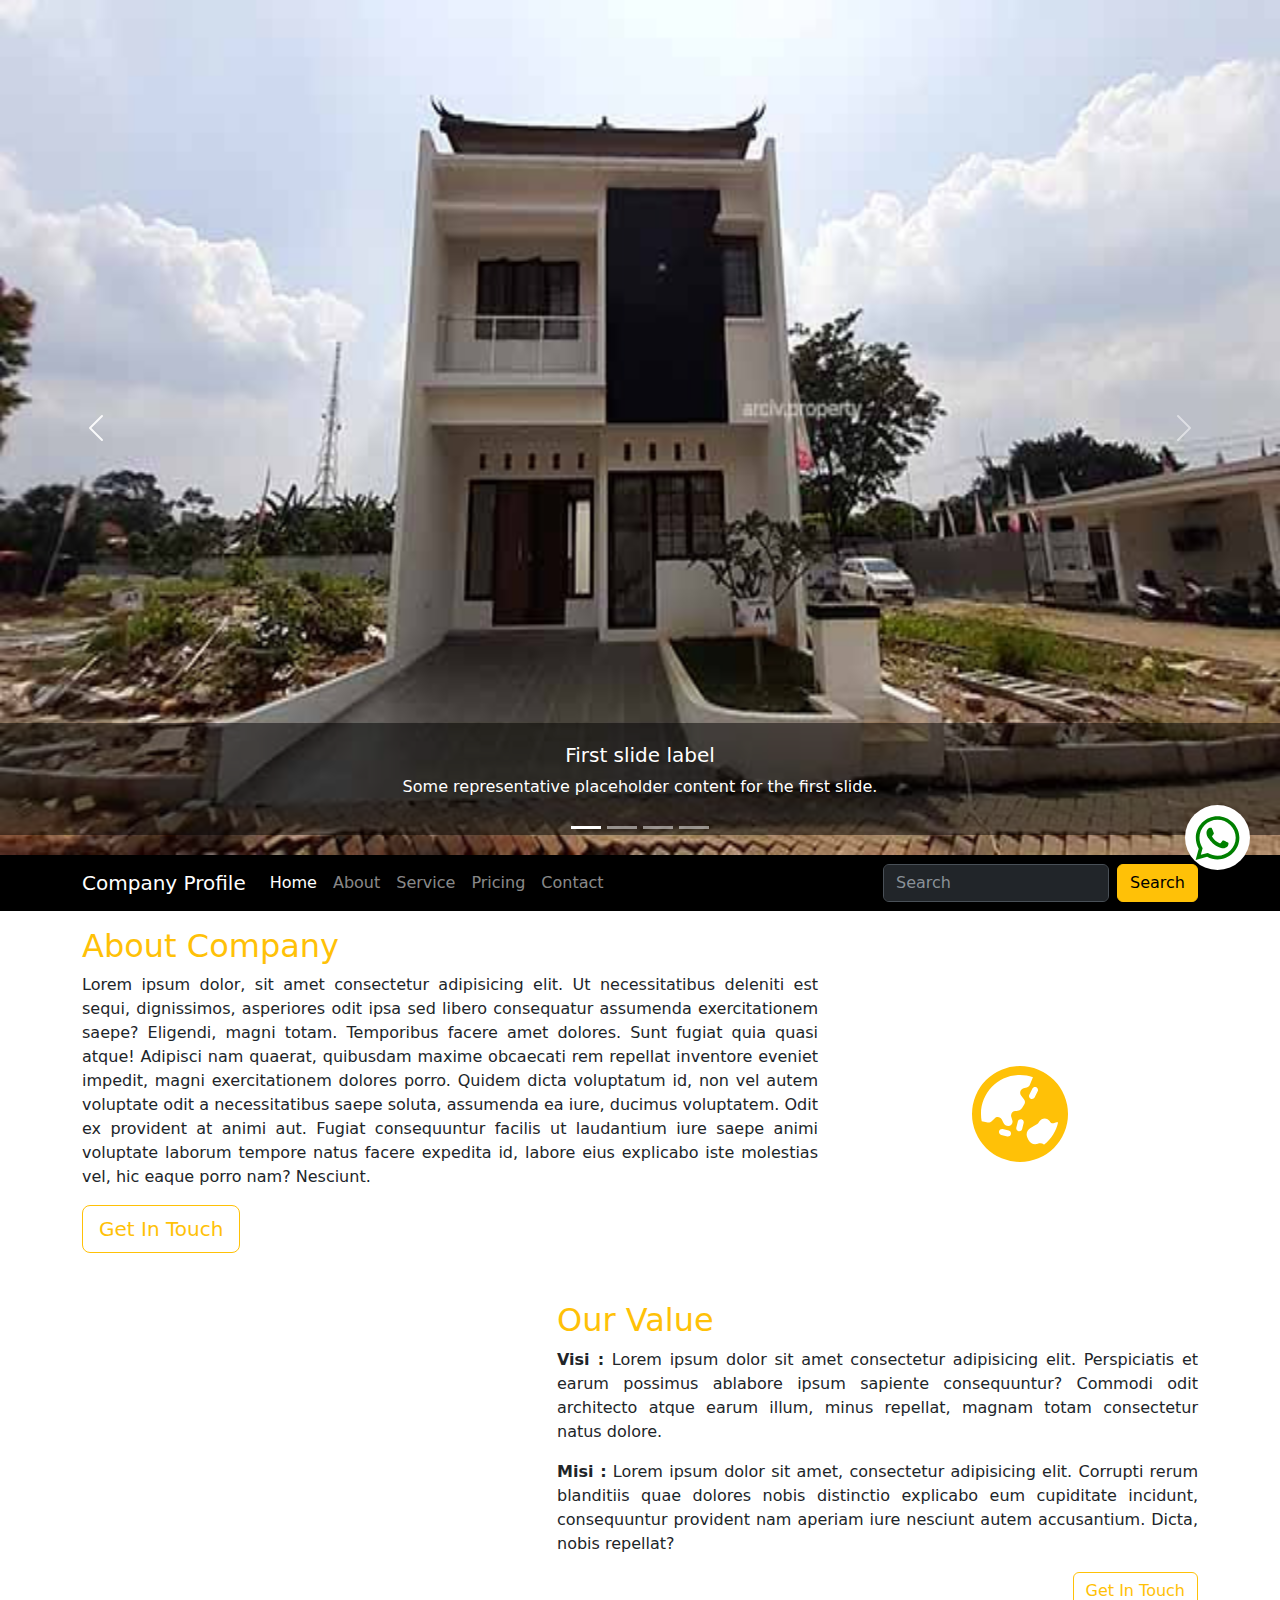
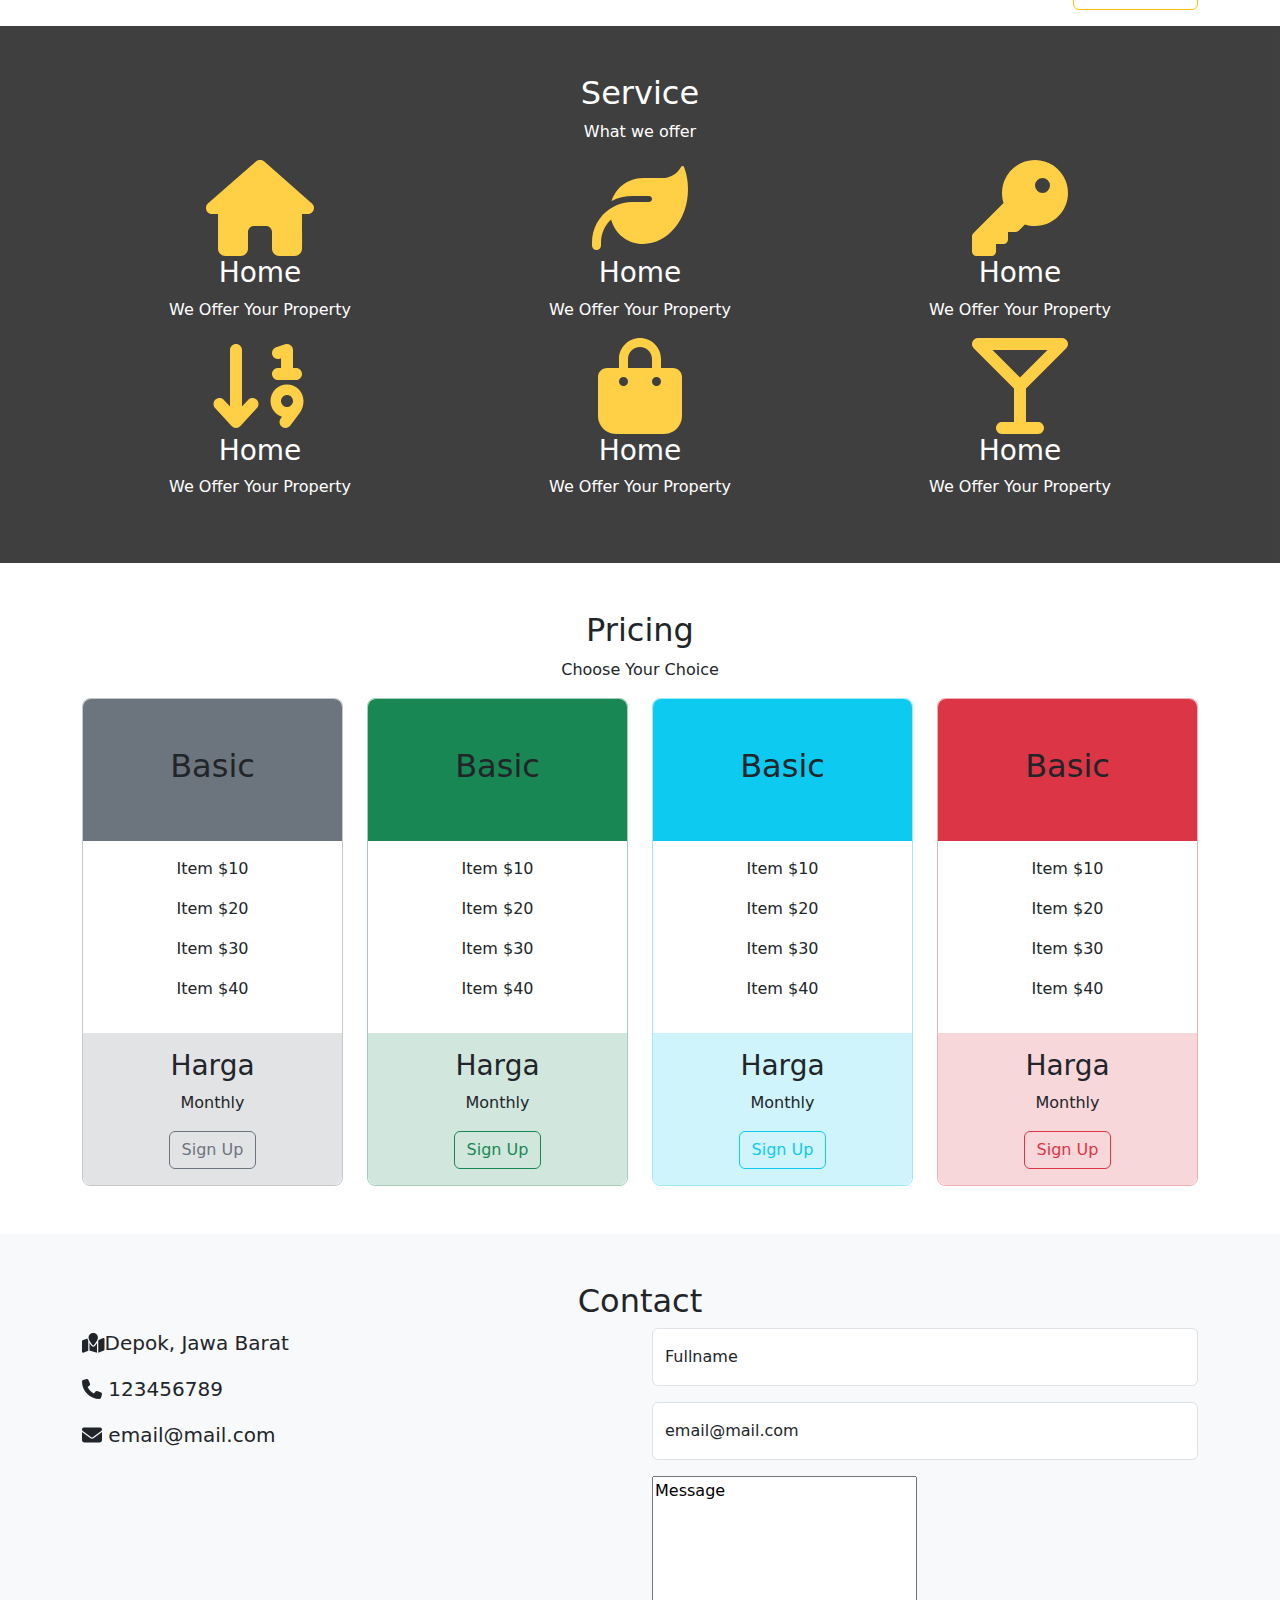
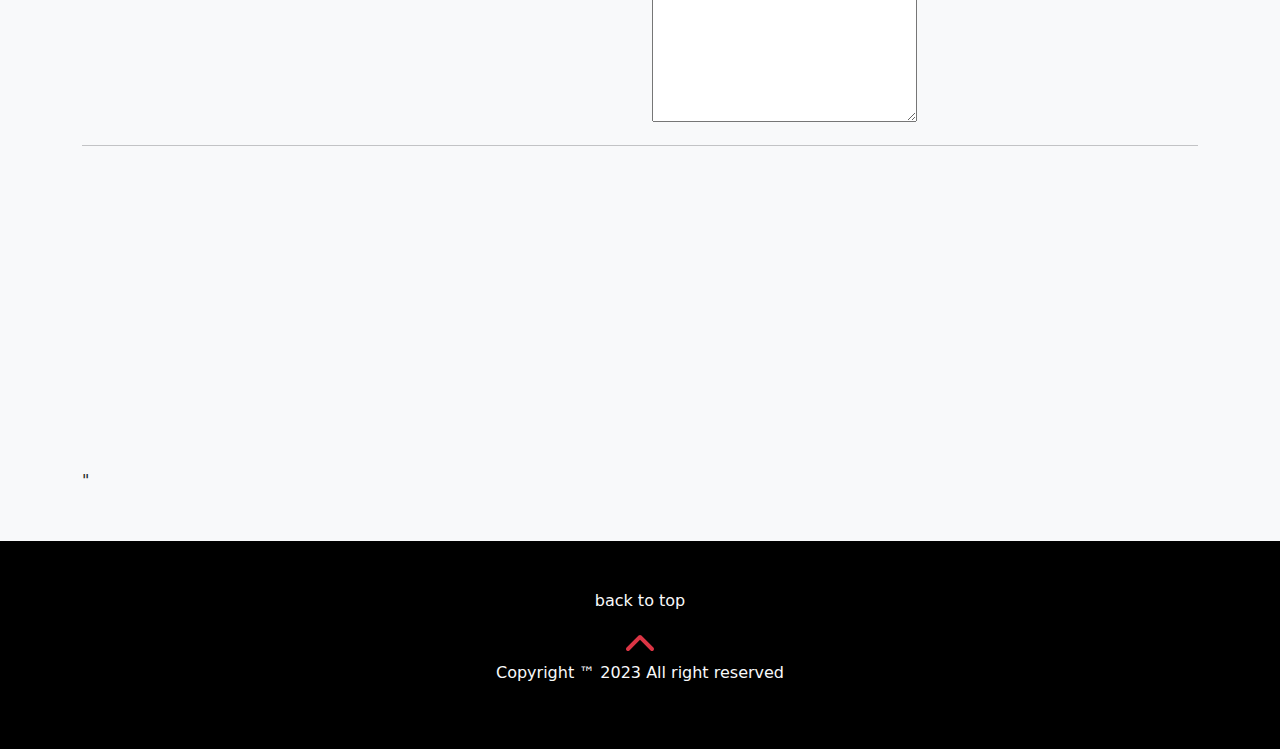
==== commit 59abb5f1: "tambah gambar hero dan  youtube" ====
--- a/index.html
+++ b/index.html
@@ -4,9 +4,9 @@
 <head>
     <meta charset="UTF-8">
     <meta name="viewport" content="width=device-width, initial-scale=1.0">
-    <title>Company Profile</title>
-
-    <link rel="shortcup icon" href="img/RC.png" type="image/x-icon">
+    <title>Grand Tabebuya Cimanggis</title>
+
+    <link rel="shortcup icon" href="img/logo_gtc_biru.png" type="image/x-icon">
 
     <!-- CSS Bootstap -->
     <link rel="stylesheet" href="css/bootstrap.min.css">
@@ -30,26 +30,38 @@
                 aria-label="Slide 2"></button>
             <button type="button" data-bs-target="#carouselExampleCaptions" data-bs-slide-to="2"
                 aria-label="Slide 3"></button>
+            <button type="button" data-bs-target="#carouselExampleCaptions" data-bs-slide-to="3"
+                aria-label="Slide 4"></button>
         </div>
         <div class="carousel-inner">
             <div class="carousel-item active">
-                <img src="img/1.jpg" class="d-block w-100" alt="Slide Pertama">
+                
+                <img src="img/tampak_type51_1-1.jpg" class="d-block w-100" alt="Slide Pertama">
+                
                 <div class="carousel-caption d-none d-md-block">
                     <h5>First slide label</h5>
                     <p>Some representative placeholder content for the first slide.</p>
                 </div>
             </div>
             <div class="carousel-item">
-                <img src="img/2.jpg" class="d-block w-100" alt="Slide Kedua">
+                <img src="img/tampak_type51_2-1.jpg" class="d-block w-100" alt="Slide Kedua">
+                
                 <div class="carousel-caption d-none d-md-block">
                     <h5>Second slide label</h5>
                     <p>Some representative placeholder content for the second slide.</p>
                 </div>
             </div>
             <div class="carousel-item">
-                <img src="img/3.jpg" class="d-block w-100" alt="Slide Ketiga">
+                <img src="img/tampak_type61_1-1.jpg" class="d-block w-100" alt="Slide Ketiga">
                 <div class="carousel-caption d-none d-md-block">
                     <h5>Third slide label</h5>
+                    <p>Some representative placeholder content for the third slide.</p>
+                </div>
+            </div>
+            <div class="carousel-item">
+                <img src="img/tampak_type61_2-1.jpg" class="d-block w-100" alt="Slide Keempat">
+                <div class="carousel-caption d-none d-md-block">
+                    <h5>Forth slide label</h5>
                     <p>Some representative placeholder content for the third slide.</p>
                 </div>
             </div>
@@ -143,11 +155,14 @@
         </div>
         <div class="row">
             <div class="col-md">
-                <iframe width="100%" height="300" src="https://www.youtube.com/embed/mEL6vm1bujc"
+                <iframe width="100%" height="300" src="https://www.youtube.com/embed/k0845DSqMCM" title="GRAND TABEBUYA CIMANGGIS" frameborder="0"
+                allow="accelerometer; autoplay; clipboard-write; encrypted-media; gyroscope; picture-in-picture; web-share" allowfullscreen></iframe>
+                
+                <!-- <iframe width="100%" height="300" src="https://www.youtube.com/embed/mEL6vm1bujc"
                     title="YouTube video player" frameborder="0"
                     allow="accelerometer; autoplay; clipboard-write; encrypted-media; gyroscope; picture-in-picture; web-share"
                     allowfullscreen>
-                </iframe>
+                </iframe> -->
             </div>
             <div class="col-md-7">
                 <h2 class="text-warning">Our Value</h2>
